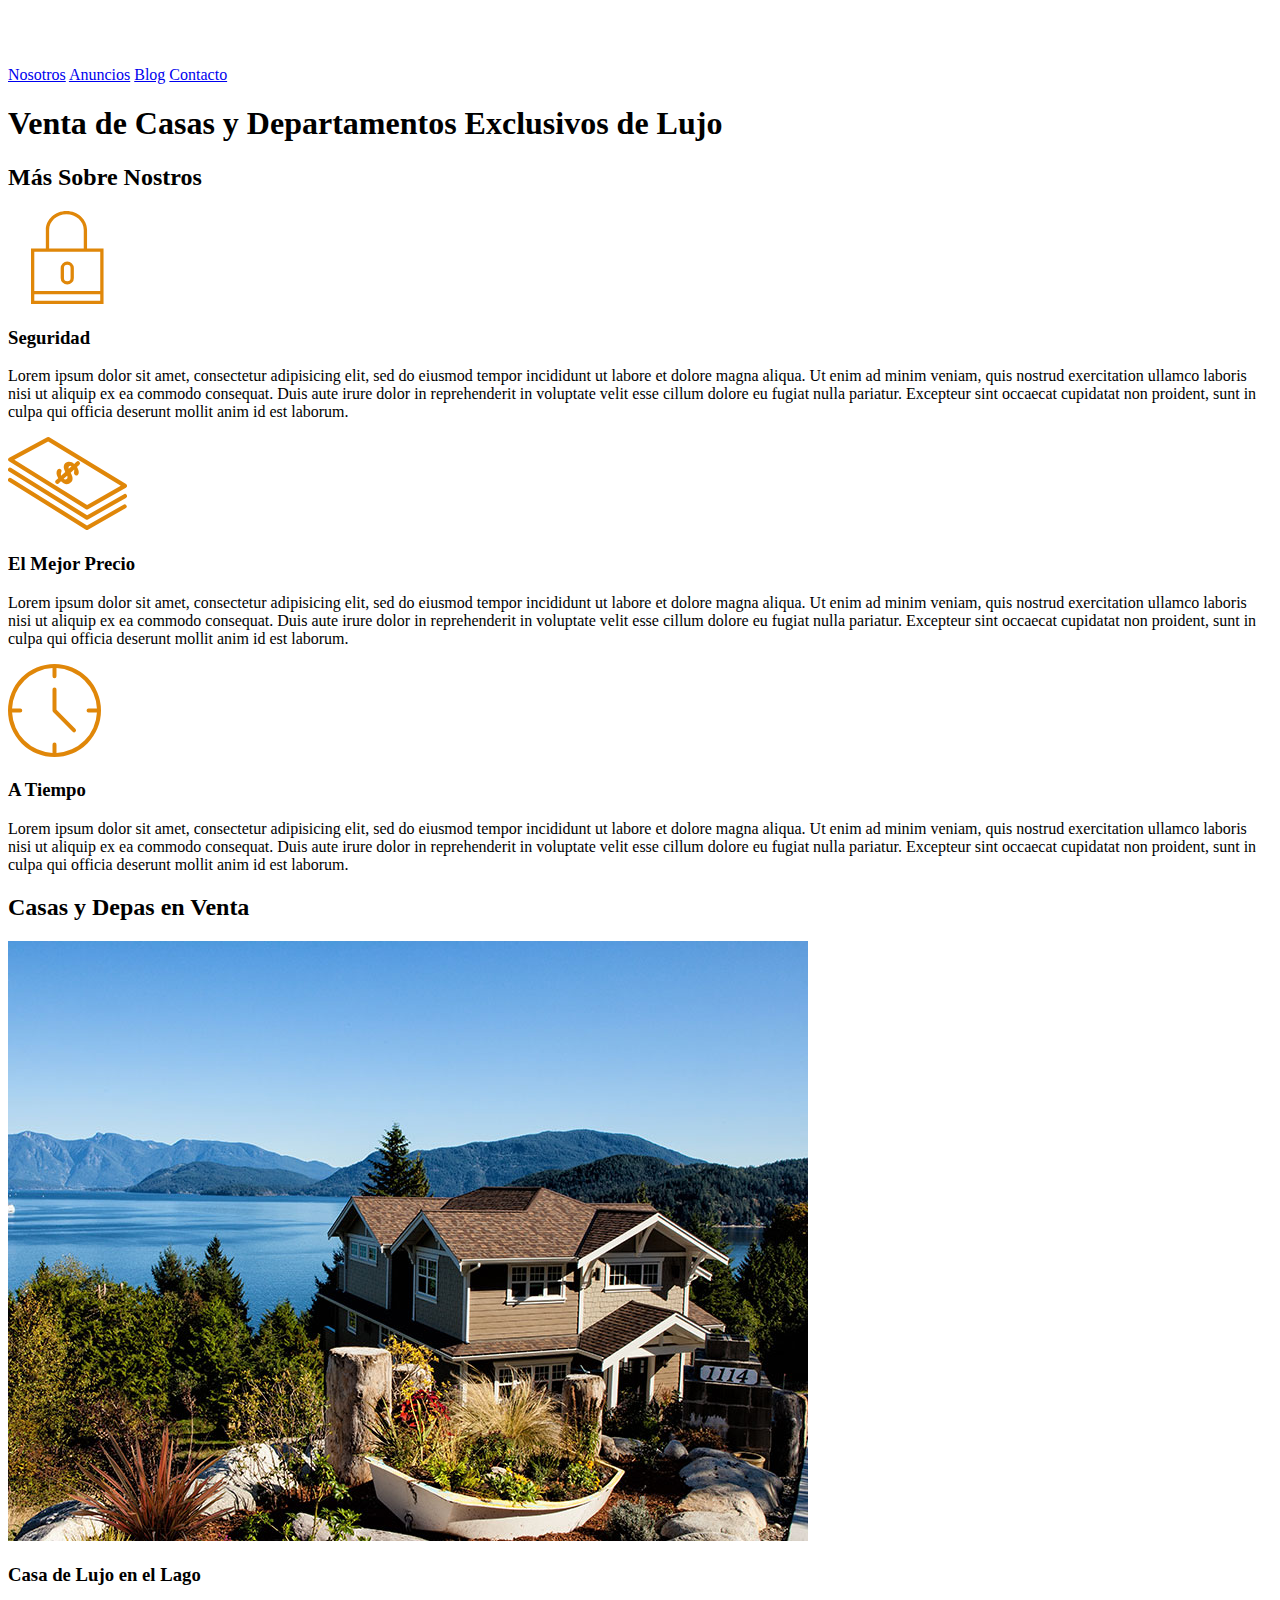
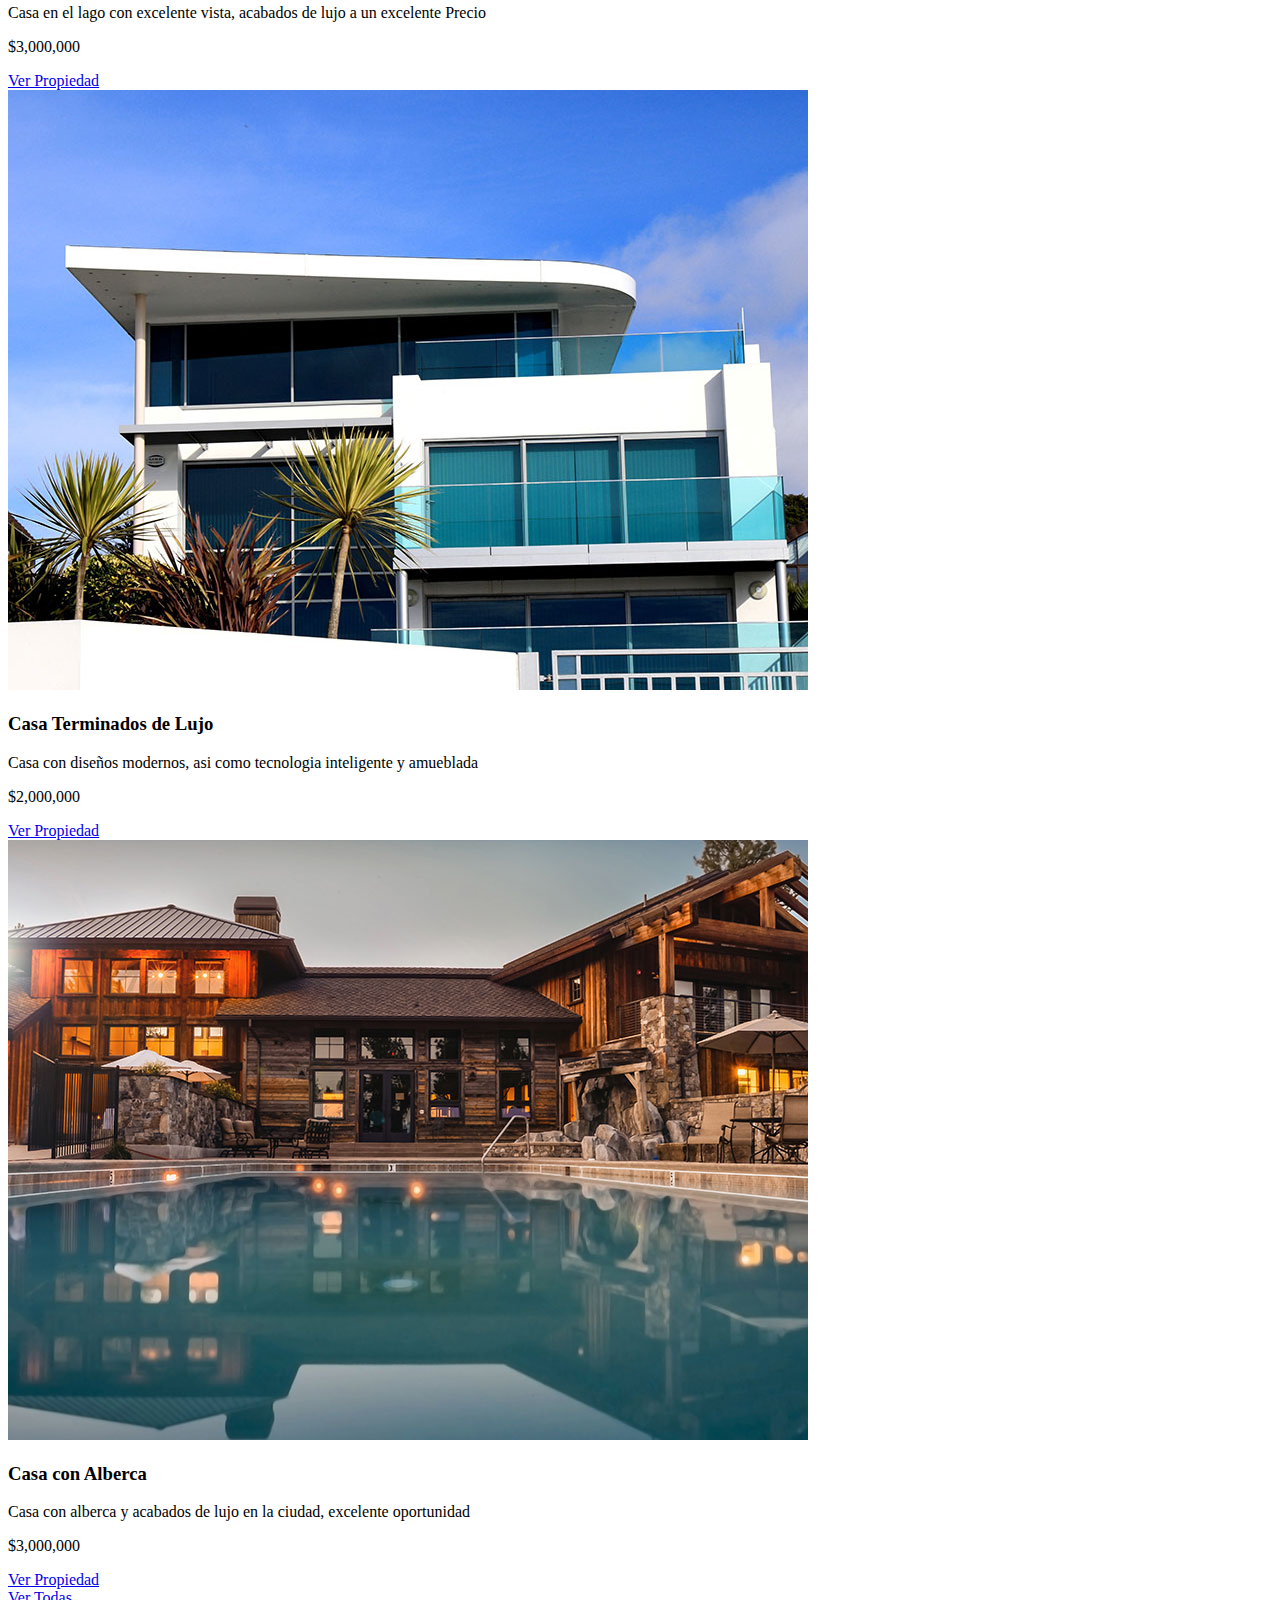
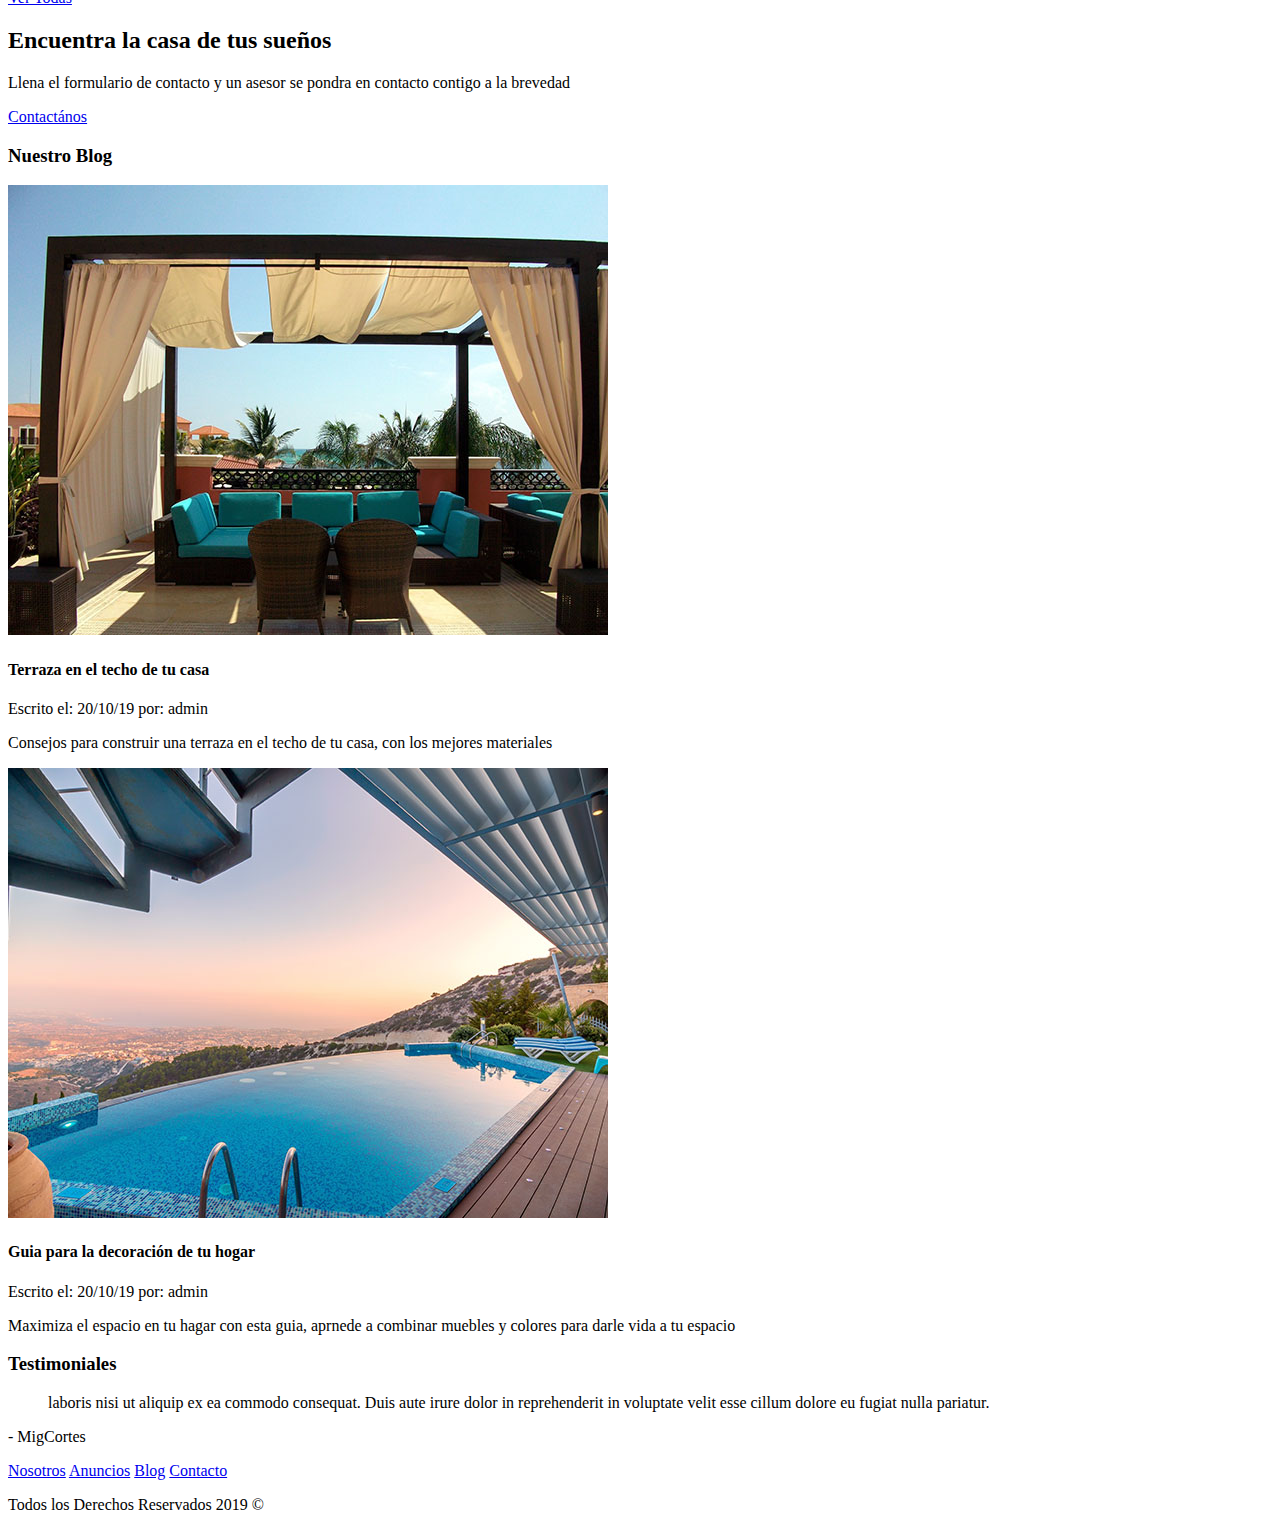
==== index.html @ d71e9f5c "add basic structure of web project" ====
<!DOCTYPE html>
<html lang="en">
<head>
  <meta charset="UTF-8">
  <meta name="viewport" content="width=device-width, initial-scale=1.0">
  <meta http-equiv="X-UA-Compatible" content="ie=edge">
  <title>Bienes Raices</title>
  <link rel="stylesheet" href="css/styles.css">
</head>
<body>

  <header>

    <a href="index.html">
      <img src="img/logo.svg" alt="Logotipo de Bienes Raices">
    </a>
    <nav>
      <a target="_self" href="nosotros.html">Nosotros</a>
      <a href="anuncios.html">Anuncios</a>
      <a href="blog.html">Blog</a>
      <a href="contacto.html">Contacto</a>
    </nav>

    <h1>Venta de Casas y Departamentos Exclusivos de Lujo</h1>
  </header>

  <section>
    <h2>Más Sobre Nostros</h2>

    <div>
      <img src="img/icono1.svg" alt="Icono Seguridad">
      <h3>Seguridad</h3>
      <p>Lorem ipsum dolor sit amet, consectetur adipisicing elit,
        sed do eiusmod tempor incididunt ut labore et dolore magna aliqua.
        Ut enim ad minim veniam, quis nostrud exercitation ullamco laboris nisi ut aliquip ex ea commodo consequat.
        Duis aute irure dolor in reprehenderit in voluptate velit esse cillum dolore eu fugiat nulla pariatur.
        Excepteur sint occaecat cupidatat non proident, sunt in culpa qui officia deserunt mollit anim id est laborum.</p>
    </div>
    <div>
      <img src="img/icono2.svg" alt="Icono Precios">
      <h3>El Mejor Precio</h3>
      <p>Lorem ipsum dolor sit amet, consectetur adipisicing elit,
        sed do eiusmod tempor incididunt ut labore et dolore magna aliqua.
        Ut enim ad minim veniam, quis nostrud exercitation ullamco laboris nisi ut aliquip ex ea commodo consequat.
        Duis aute irure dolor in reprehenderit in voluptate velit esse cillum dolore eu fugiat nulla pariatur.
        Excepteur sint occaecat cupidatat non proident, sunt in culpa qui officia deserunt mollit anim id est laborum.</p>
    </div>
    <div>
      <img src="img/icono3.svg" alt="Icono Tiempo">
      <h3>A Tiempo</h3>
      <p>Lorem ipsum dolor sit amet, consectetur adipisicing elit,
        sed do eiusmod tempor incididunt ut labore et dolore magna aliqua.
        Ut enim ad minim veniam, quis nostrud exercitation ullamco laboris nisi ut aliquip ex ea commodo consequat.
        Duis aute irure dolor in reprehenderit in voluptate velit esse cillum dolore eu fugiat nulla pariatur.
        Excepteur sint occaecat cupidatat non proident, sunt in culpa qui officia deserunt mollit anim id est laborum.</p>
    </div>
  </section>

  <main>
    <h2>Casas y Depas en Venta</h2>

    <div>
      <img src="img/anuncio1.jpg" alt="Anuncio casa en el Lago">
      <h3>Casa de Lujo en el Lago</h3>
      <p>Casa en el lago con excelente vista, acabados de lujo a un excelente Precio</p>
      <p>$3,000,000</p>
      <a href="#">Ver Propiedad</a>
    </div>
      <div>
      <img src="img/anuncio2.jpg" alt="Anuncio casa terminados de lujo">
      <h3>Casa Terminados de Lujo</h3>
      <p>Casa con diseños modernos, asi como tecnologia inteligente y amueblada</p>
      <p>$2,000,000</p>
      <a href="#">Ver Propiedad</a>
    </div>

    <div>
      <img src="img/anuncio3.jpg" alt="Anuncio casa con alberca">
      <h3>Casa con Alberca</h3>
      <p>Casa con alberca y acabados de lujo en la ciudad, excelente oportunidad</p>
      <p>$3,000,000</p>
      <a href="#">Ver Propiedad</a>
    </div>
      <a href="anuncios.html">Ver Todas</a>
  </main>

  <section>
    <h2>Encuentra la casa de tus sueños</h2>
    <p>Llena el formulario de contacto y un asesor se pondra en contacto contigo a la brevedad</p>
    <a href="contacto.html">Contactános</a>
  </section>

  <section>
    <h3>Nuestro Blog</h3>

    <article>
      <img src="img/blog1.jpg" alt="entrada de blog">
      <h4>Terraza en el techo de tu casa</h4>
      <p>Escrito el: 20/10/19 por: admin</p>
      <p>Consejos para construir una terraza en el techo de tu casa, con los mejores materiales</p>
    </article>

    <article>
      <img src="img/blog2.jpg" alt="entrada de blog">
      <h4>Guia para la decoración de tu hogar</h4>
      <p>Escrito el: 20/10/19 por: admin</p>
      <p>Maximiza el espacio en tu hagar con esta guia, aprnede a combinar muebles y colores para darle vida a tu espacio</p>
    </article>
  </section>

  <section>
    <h3>Testimoniales</h3>
    <blockquote>
      laboris nisi ut aliquip ex ea commodo consequat.
      Duis aute irure dolor in reprehenderit in voluptate velit esse cillum dolore eu fugiat nulla pariatur.
    </blockquote>

    <p>- MigCortes</p>
  </section>
  <footer>
    <nav>
      <a target="_self" href="nosotros.html">Nosotros</a>
      <a href="anuncios.html">Anuncios</a>
      <a href="blog.html">Blog</a>
      <a href="contacto.html">Contacto</a>
    </nav>
    <p>Todos los Derechos Reservados 2019 &copy;</p>

  </footer>

</body>
</html>
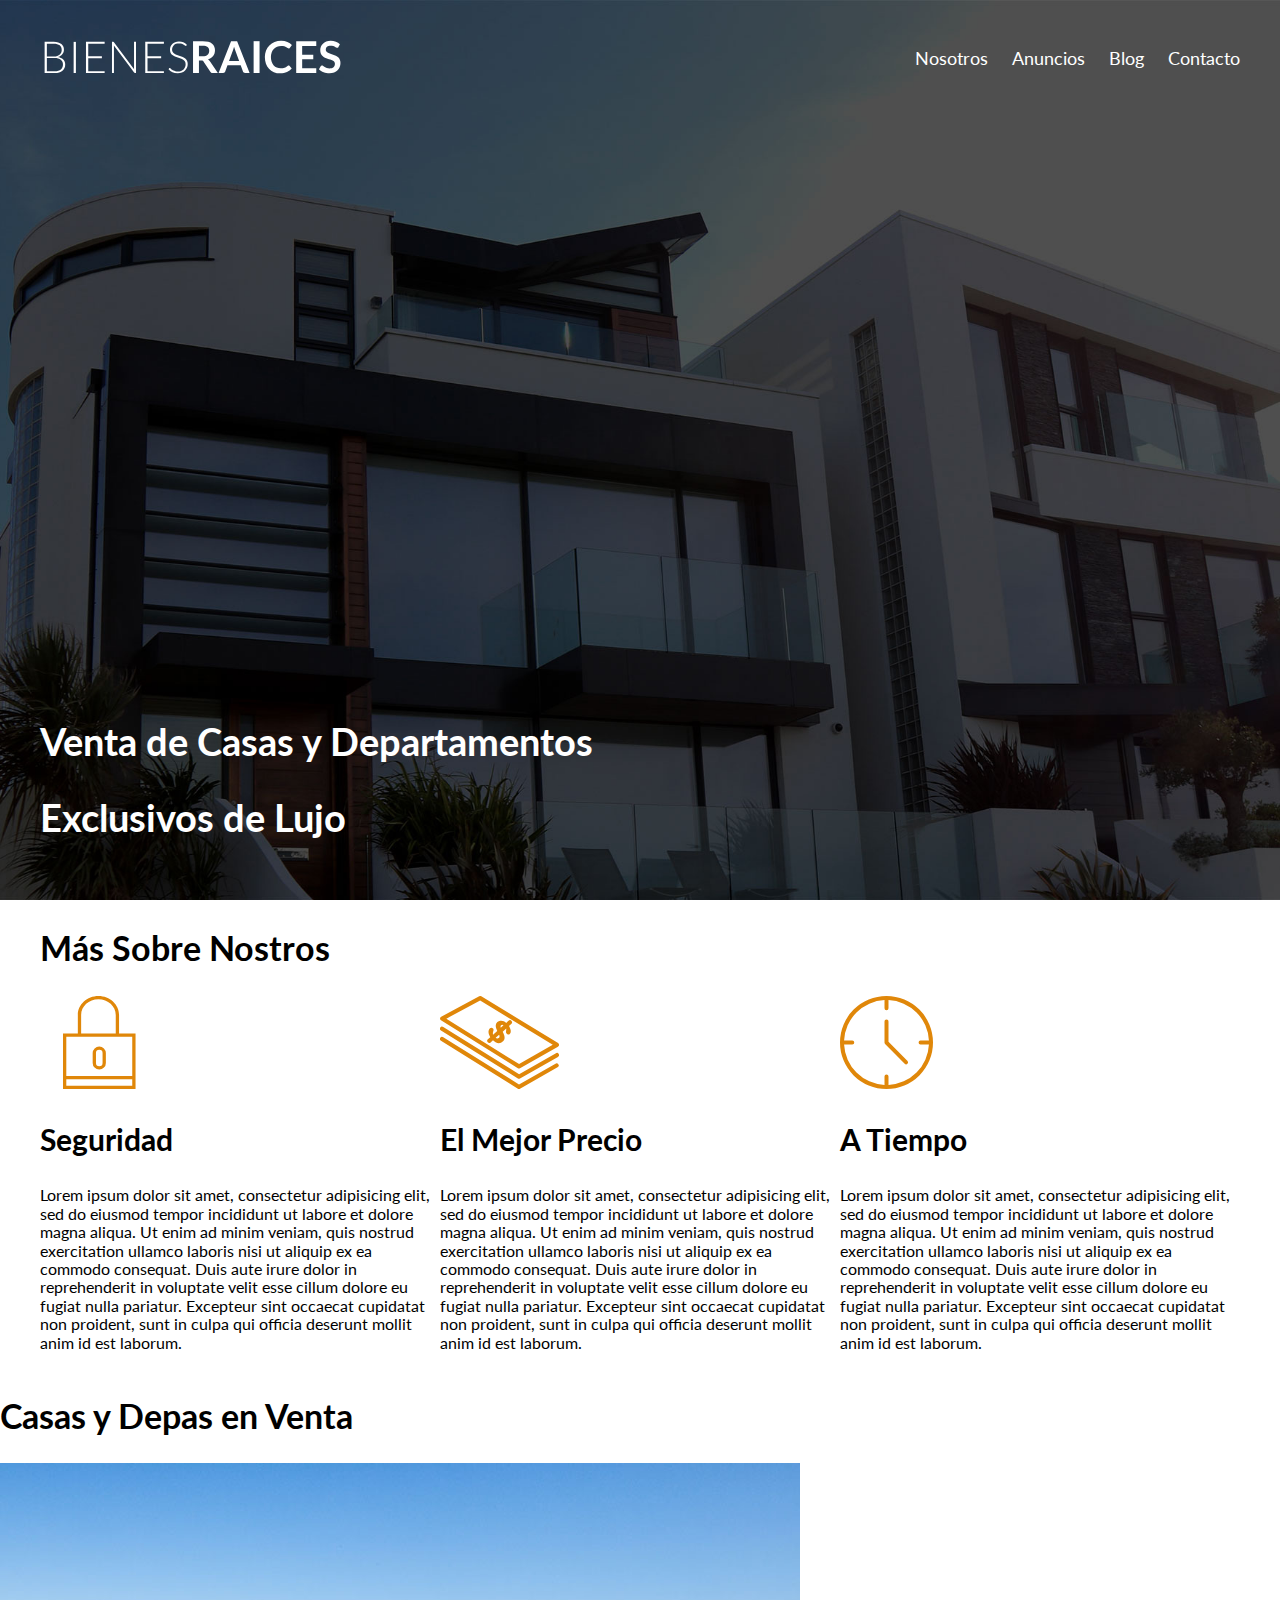
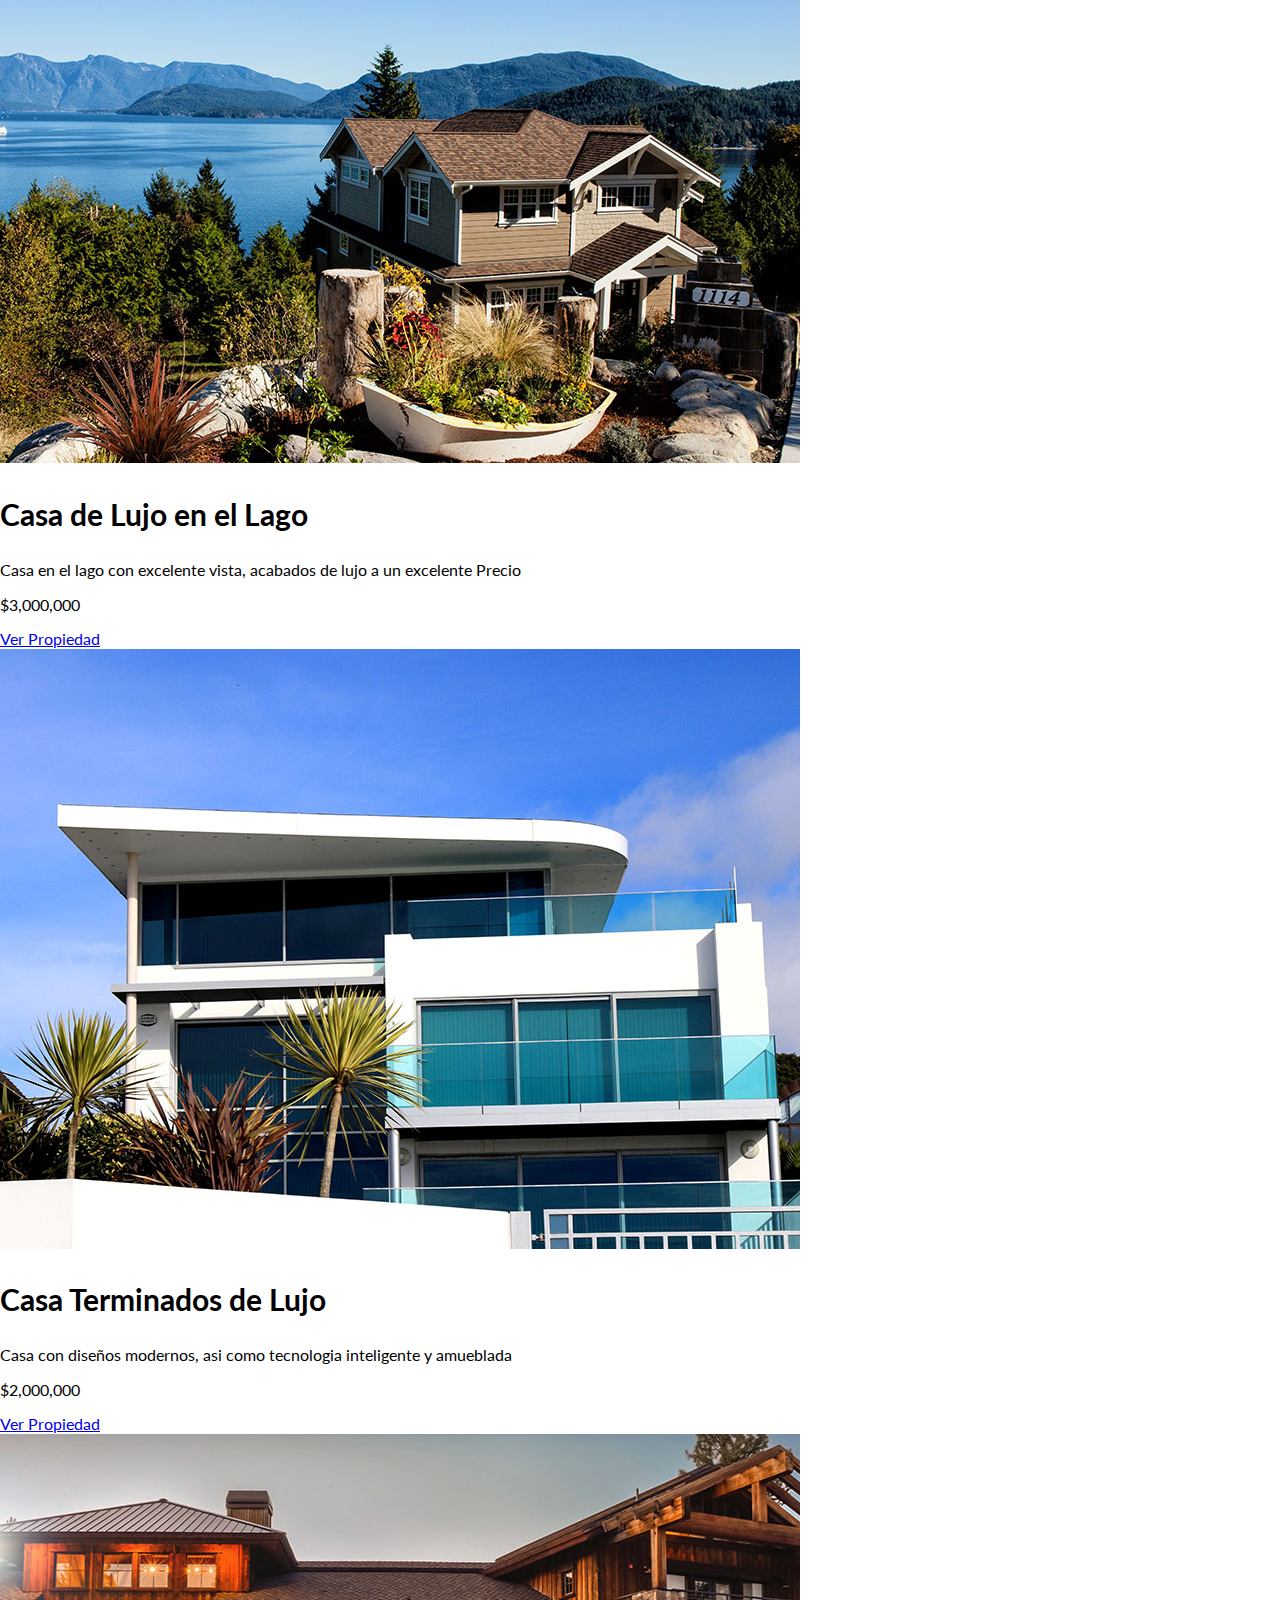
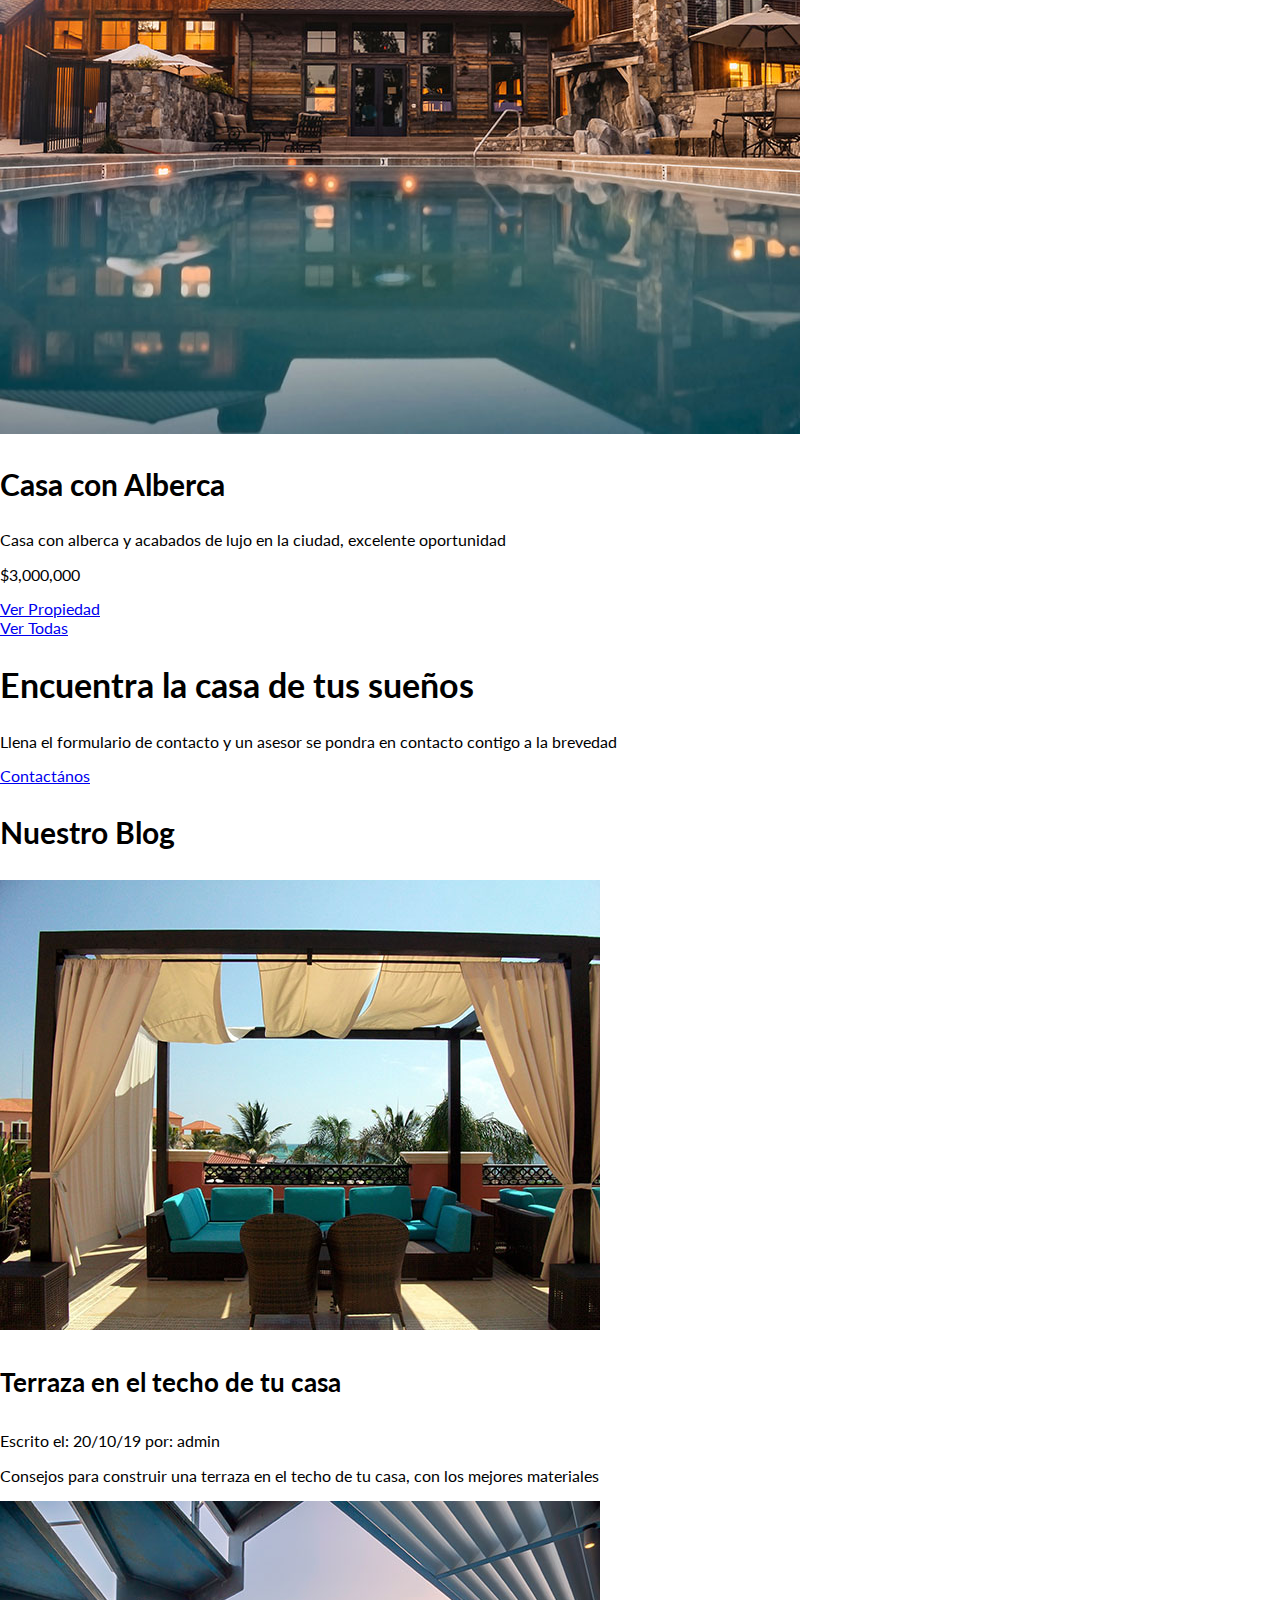
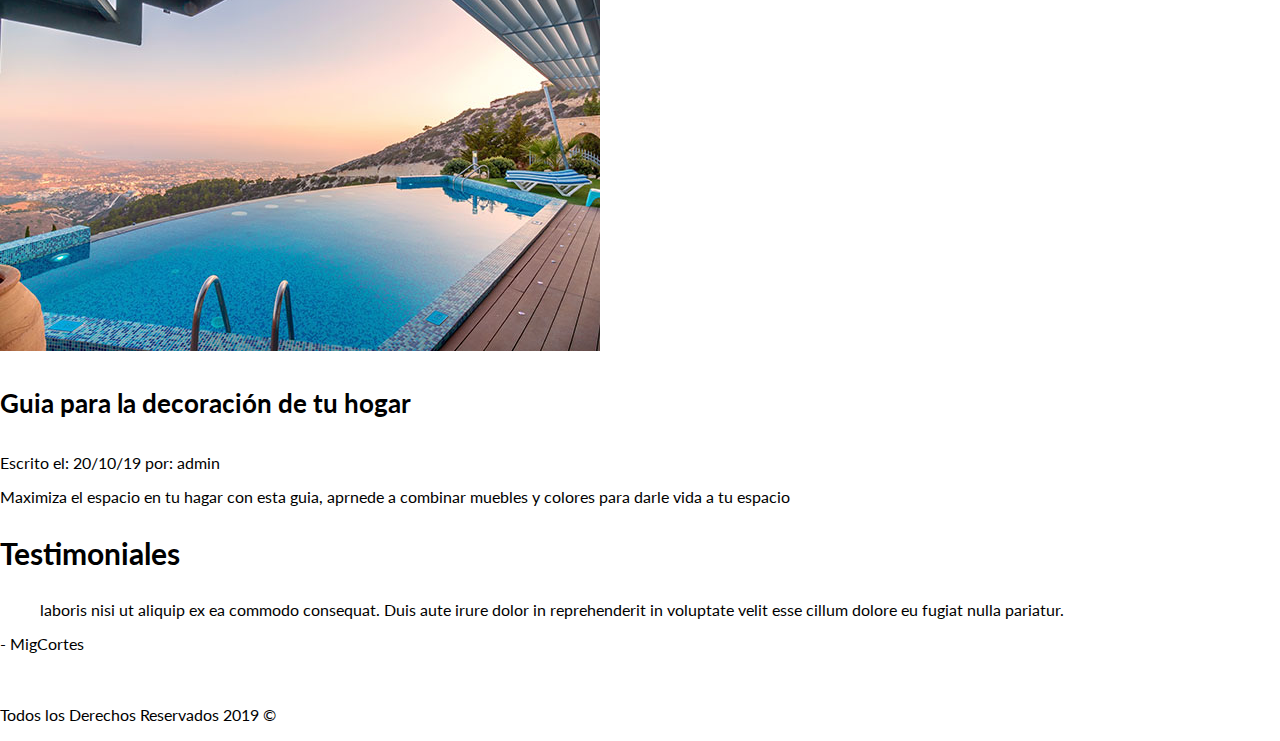
==== commit 70449c50: "add basic css and normalize" ====
--- a/index.html
+++ b/index.html
@@ -5,54 +5,61 @@
   <meta name="viewport" content="width=device-width, initial-scale=1.0">
   <meta http-equiv="X-UA-Compatible" content="ie=edge">
   <title>Bienes Raices</title>
+  <link href="https://fonts.googleapis.com/css2?family=Lato:wght@300;400;700;900&display=swap" rel="stylesheet">
+  <link rel="stylesheet" href="css/normalize.css">
   <link rel="stylesheet" href="css/styles.css">
+
 </head>
 <body>
 
-  <header>
-
-    <a href="index.html">
-      <img src="img/logo.svg" alt="Logotipo de Bienes Raices">
-    </a>
-    <nav>
-      <a target="_self" href="nosotros.html">Nosotros</a>
-      <a href="anuncios.html">Anuncios</a>
-      <a href="blog.html">Blog</a>
-      <a href="contacto.html">Contacto</a>
-    </nav>
-
-    <h1>Venta de Casas y Departamentos Exclusivos de Lujo</h1>
+  <header class="site-header inicio">
+    <div class="contenedor contenido-header">
+      <div class="barra">
+        <a href="index.html">
+          <img src="img/logo.svg" alt="Logotipo de Bienes Raices">
+        </a>
+        <nav class="navegacion">
+          <a target="_self" href="nosotros.html">Nosotros</a>
+          <a href="anuncios.html">Anuncios</a>
+          <a href="blog.html">Blog</a>
+          <a href="contacto.html">Contacto</a>
+        </nav>
+      </div>
+      <h1>Venta de Casas y Departamentos Exclusivos de Lujo</h1>
+    </div>
   </header>
 
-  <section>
+  <section class="contenedor seccion">
     <h2>Más Sobre Nostros</h2>
 
-    <div>
-      <img src="img/icono1.svg" alt="Icono Seguridad">
-      <h3>Seguridad</h3>
-      <p>Lorem ipsum dolor sit amet, consectetur adipisicing elit,
-        sed do eiusmod tempor incididunt ut labore et dolore magna aliqua.
-        Ut enim ad minim veniam, quis nostrud exercitation ullamco laboris nisi ut aliquip ex ea commodo consequat.
-        Duis aute irure dolor in reprehenderit in voluptate velit esse cillum dolore eu fugiat nulla pariatur.
-        Excepteur sint occaecat cupidatat non proident, sunt in culpa qui officia deserunt mollit anim id est laborum.</p>
-    </div>
-    <div>
-      <img src="img/icono2.svg" alt="Icono Precios">
-      <h3>El Mejor Precio</h3>
-      <p>Lorem ipsum dolor sit amet, consectetur adipisicing elit,
-        sed do eiusmod tempor incididunt ut labore et dolore magna aliqua.
-        Ut enim ad minim veniam, quis nostrud exercitation ullamco laboris nisi ut aliquip ex ea commodo consequat.
-        Duis aute irure dolor in reprehenderit in voluptate velit esse cillum dolore eu fugiat nulla pariatur.
-        Excepteur sint occaecat cupidatat non proident, sunt in culpa qui officia deserunt mollit anim id est laborum.</p>
-    </div>
-    <div>
-      <img src="img/icono3.svg" alt="Icono Tiempo">
-      <h3>A Tiempo</h3>
-      <p>Lorem ipsum dolor sit amet, consectetur adipisicing elit,
-        sed do eiusmod tempor incididunt ut labore et dolore magna aliqua.
-        Ut enim ad minim veniam, quis nostrud exercitation ullamco laboris nisi ut aliquip ex ea commodo consequat.
-        Duis aute irure dolor in reprehenderit in voluptate velit esse cillum dolore eu fugiat nulla pariatur.
-        Excepteur sint occaecat cupidatat non proident, sunt in culpa qui officia deserunt mollit anim id est laborum.</p>
+    <div class="iconos-nosotros">
+      <div class="iconos">
+        <img src="img/icono1.svg" alt="Icono Seguridad">
+        <h3>Seguridad</h3>
+        <p>Lorem ipsum dolor sit amet, consectetur adipisicing elit,
+          sed do eiusmod tempor incididunt ut labore et dolore magna aliqua.
+          Ut enim ad minim veniam, quis nostrud exercitation ullamco laboris nisi ut aliquip ex ea commodo consequat.
+          Duis aute irure dolor in reprehenderit in voluptate velit esse cillum dolore eu fugiat nulla pariatur.
+          Excepteur sint occaecat cupidatat non proident, sunt in culpa qui officia deserunt mollit anim id est laborum.</p>
+      </div>
+      <div class="iconos">
+        <img src="img/icono2.svg" alt="Icono Precios">
+        <h3>El Mejor Precio</h3>
+        <p>Lorem ipsum dolor sit amet, consectetur adipisicing elit,
+          sed do eiusmod tempor incididunt ut labore et dolore magna aliqua.
+          Ut enim ad minim veniam, quis nostrud exercitation ullamco laboris nisi ut aliquip ex ea commodo consequat.
+          Duis aute irure dolor in reprehenderit in voluptate velit esse cillum dolore eu fugiat nulla pariatur.
+          Excepteur sint occaecat cupidatat non proident, sunt in culpa qui officia deserunt mollit anim id est laborum.</p>
+      </div>
+      <div class="iconos">
+        <img src="img/icono3.svg" alt="Icono Tiempo">
+        <h3>A Tiempo</h3>
+        <p>Lorem ipsum dolor sit amet, consectetur adipisicing elit,
+          sed do eiusmod tempor incididunt ut labore et dolore magna aliqua.
+          Ut enim ad minim veniam, quis nostrud exercitation ullamco laboris nisi ut aliquip ex ea commodo consequat.
+          Duis aute irure dolor in reprehenderit in voluptate velit esse cillum dolore eu fugiat nulla pariatur.
+          Excepteur sint occaecat cupidatat non proident, sunt in culpa qui officia deserunt mollit anim id est laborum.</p>
+      </div>
     </div>
   </section>
 
@@ -118,7 +125,7 @@
     <p>- MigCortes</p>
   </section>
   <footer>
-    <nav>
+    <nav class="navegacion">
       <a target="_self" href="nosotros.html">Nosotros</a>
       <a href="anuncios.html">Anuncios</a>
       <a href="blog.html">Blog</a>
--- a/css/styles.css
+++ b/css/styles.css
@@ -0,0 +1,91 @@
+
+html {
+  font-size: 62.5% /*reset para REMS - 62.5% = 10px de 16px*/
+}
+body {
+  font-family: 'Lato', sans-serif;
+  font-size: 1.6rem;
+}
+/* Globales */
+.contenedor {
+  max-width: 120rem;
+  margin: 0 auto;
+}
+
+h1 {
+  font-size: 3.8rem;
+}
+
+h2 {
+  font-size: 3.4rem;
+}
+
+h3 {
+  font-size: 3rem;
+}
+
+h4 {
+  font-size: 2.6rem;
+}
+
+/* Utilidades */
+.seccion {
+  margin-top: 2rem;
+  margin-bottom: 2rem;
+}
+
+/*Header */
+.site-header.inicio {
+  background-image: url(../img/header.jpg);
+  background-position: center center;
+  background-size: cover;
+  height: 100vh;
+  min-height: 60rem;
+
+}
+
+.contenido-header {
+  height: 100%;
+  display: flex;
+  flex-direction: column;
+  justify-content: space-between;
+
+}
+
+.contenido-header h1 {
+  color: white;
+  padding-bottom: 2rem;
+  max-width: 60rem;
+  line-height: 2;
+}
+
+.barra {
+  display: flex;
+  justify-content: space-between;
+  align-items: center;
+  padding-top: 3rem;
+}
+
+/* Navegacion **/
+
+.navegacion a {
+  color: white;
+  text-decoration: none;
+  font-size: 1.8rem; /* 1.8 rem = 18px*/
+  margin-right: 2rem;
+
+}
+
+.navegacion a:hover {
+  color: #718100;
+}
+
+.navegacion a:last-of-type {
+  margin-right: 0;
+}
+
+/* Iconos Nosotros */
+
+.iconos-nosotros {
+  display: flex;
+}
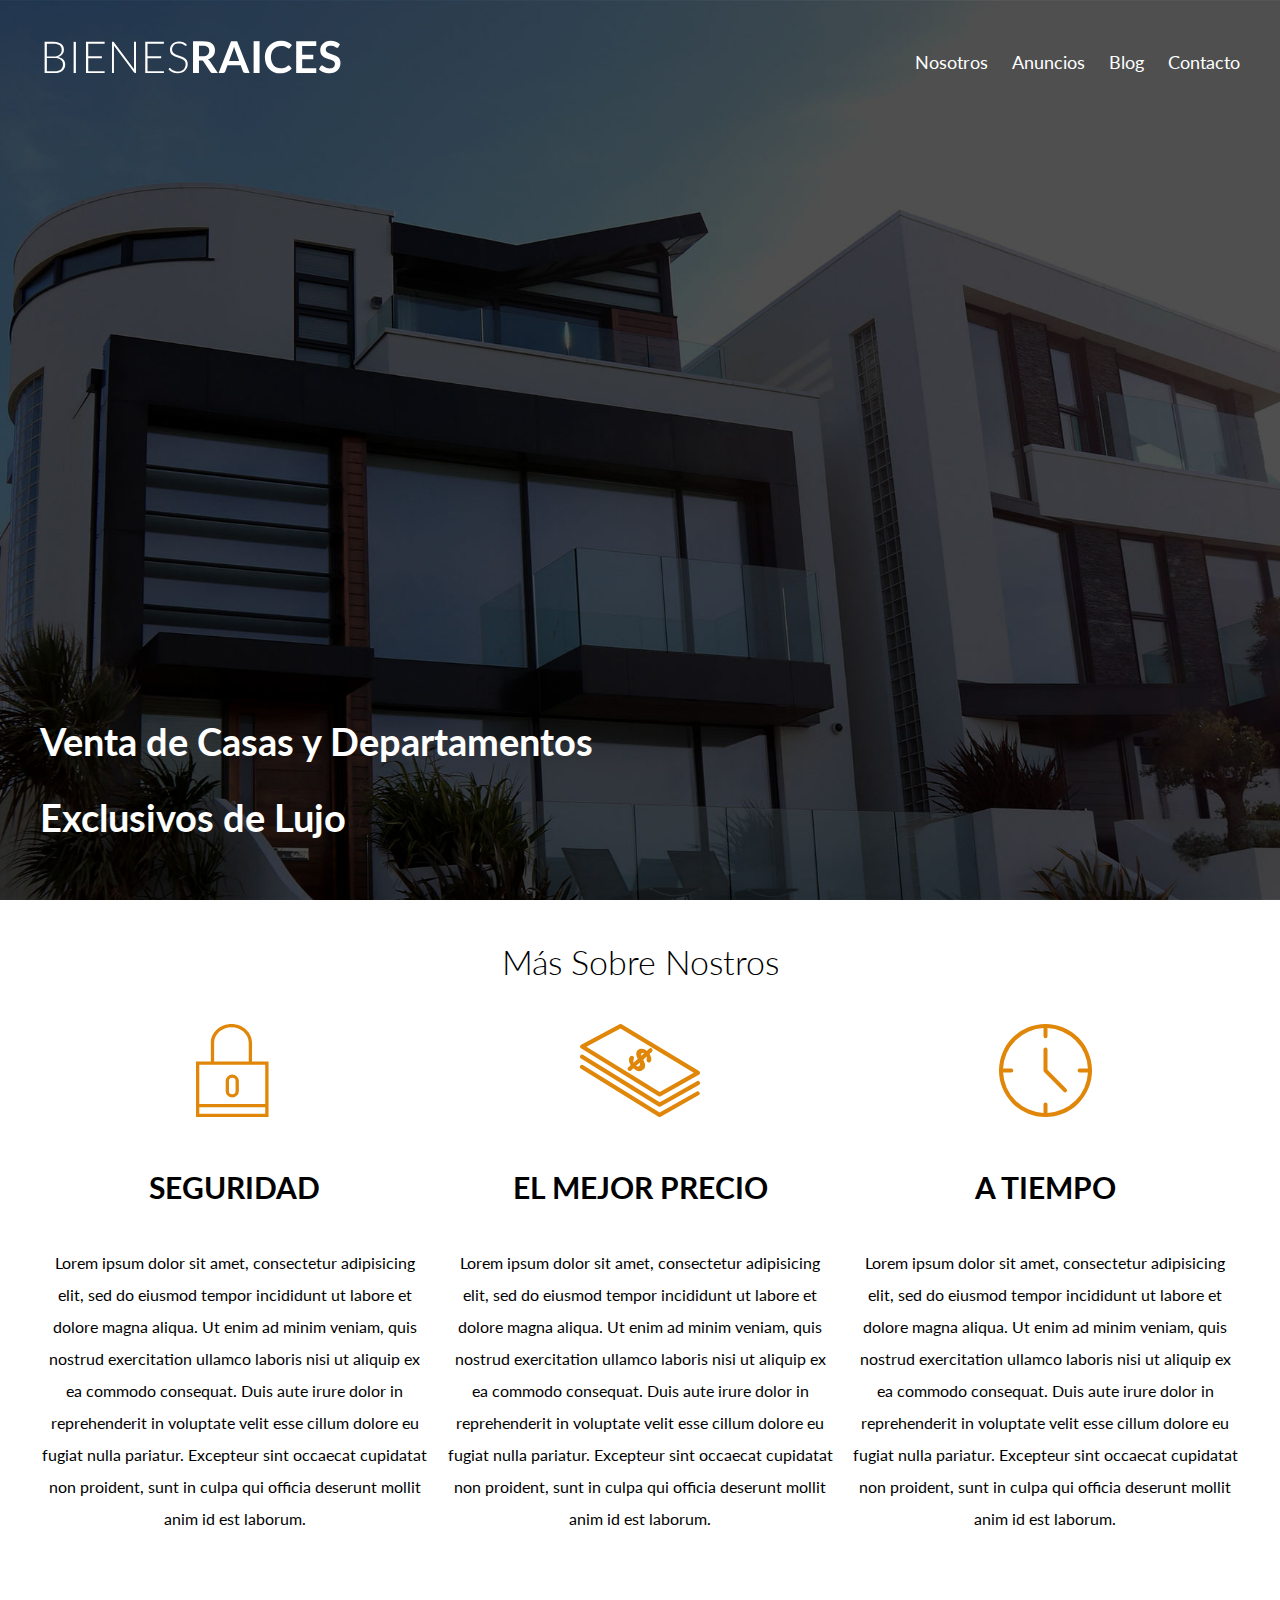
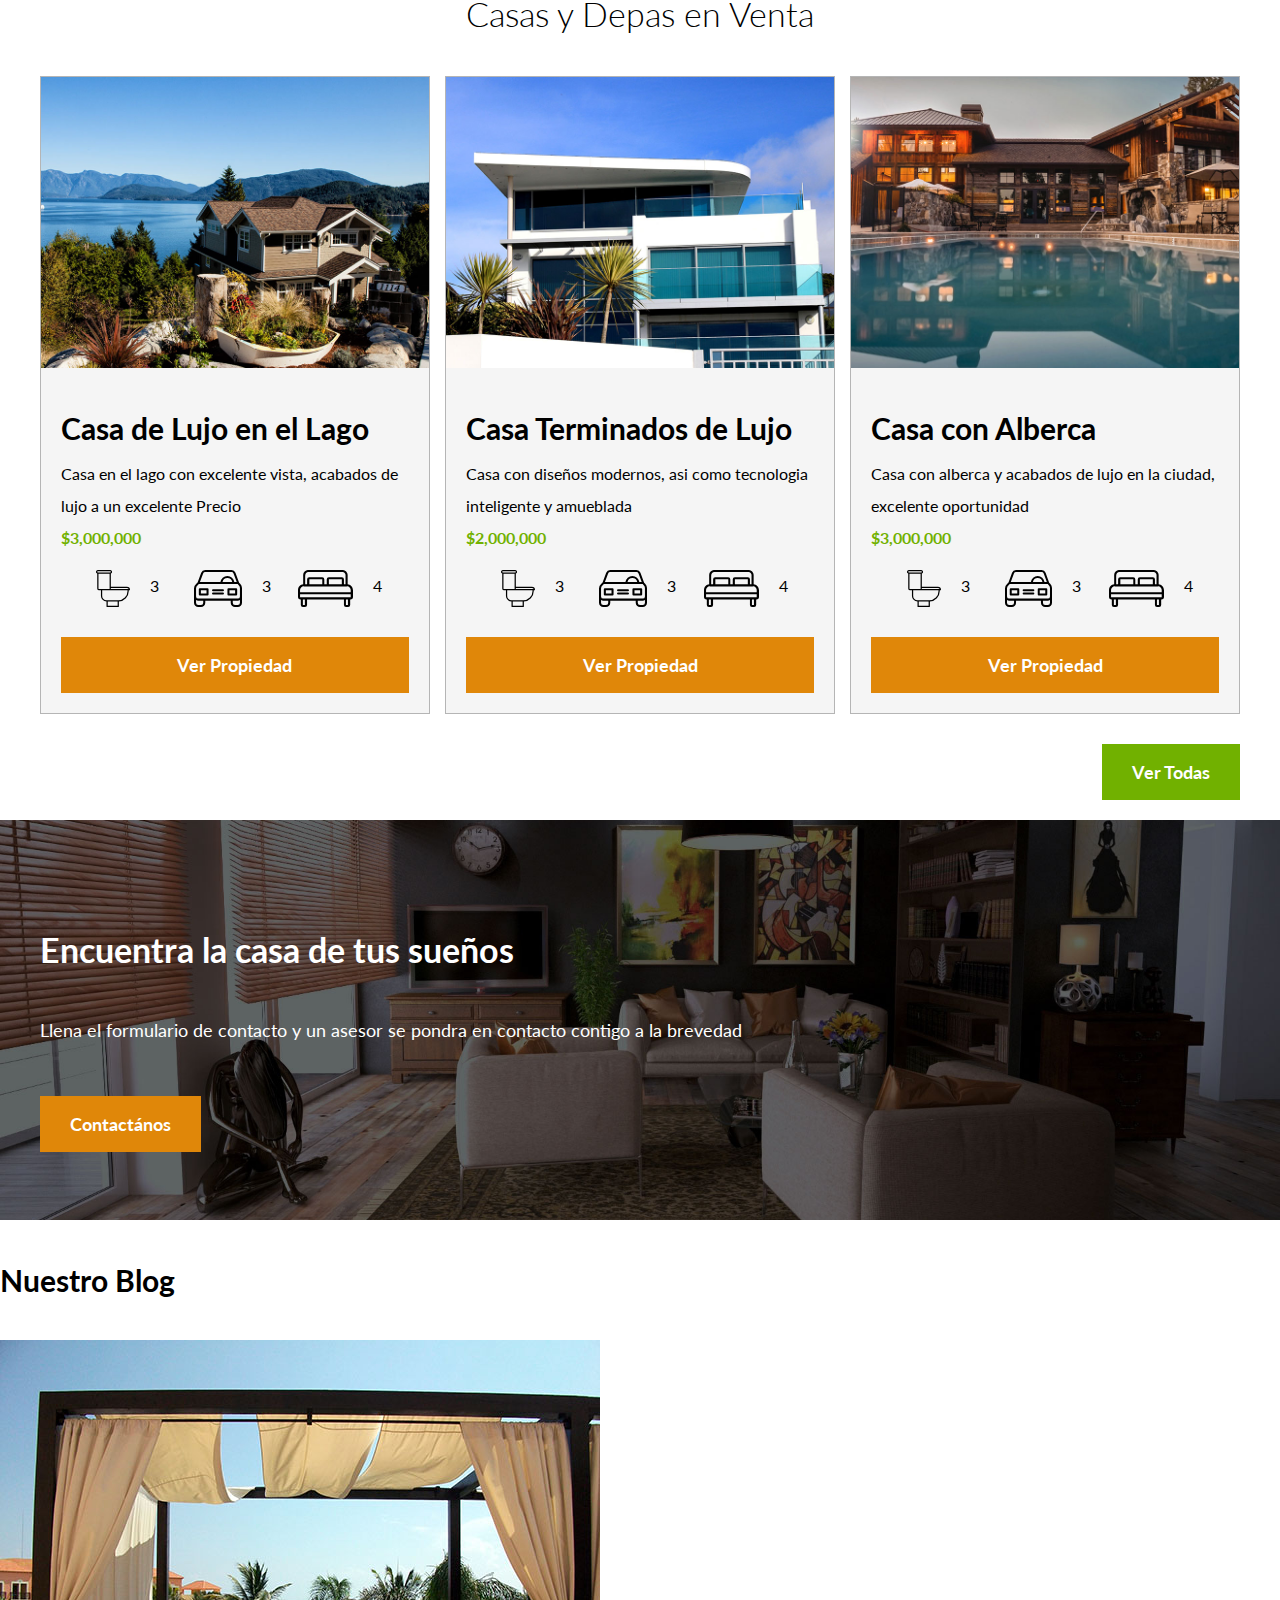
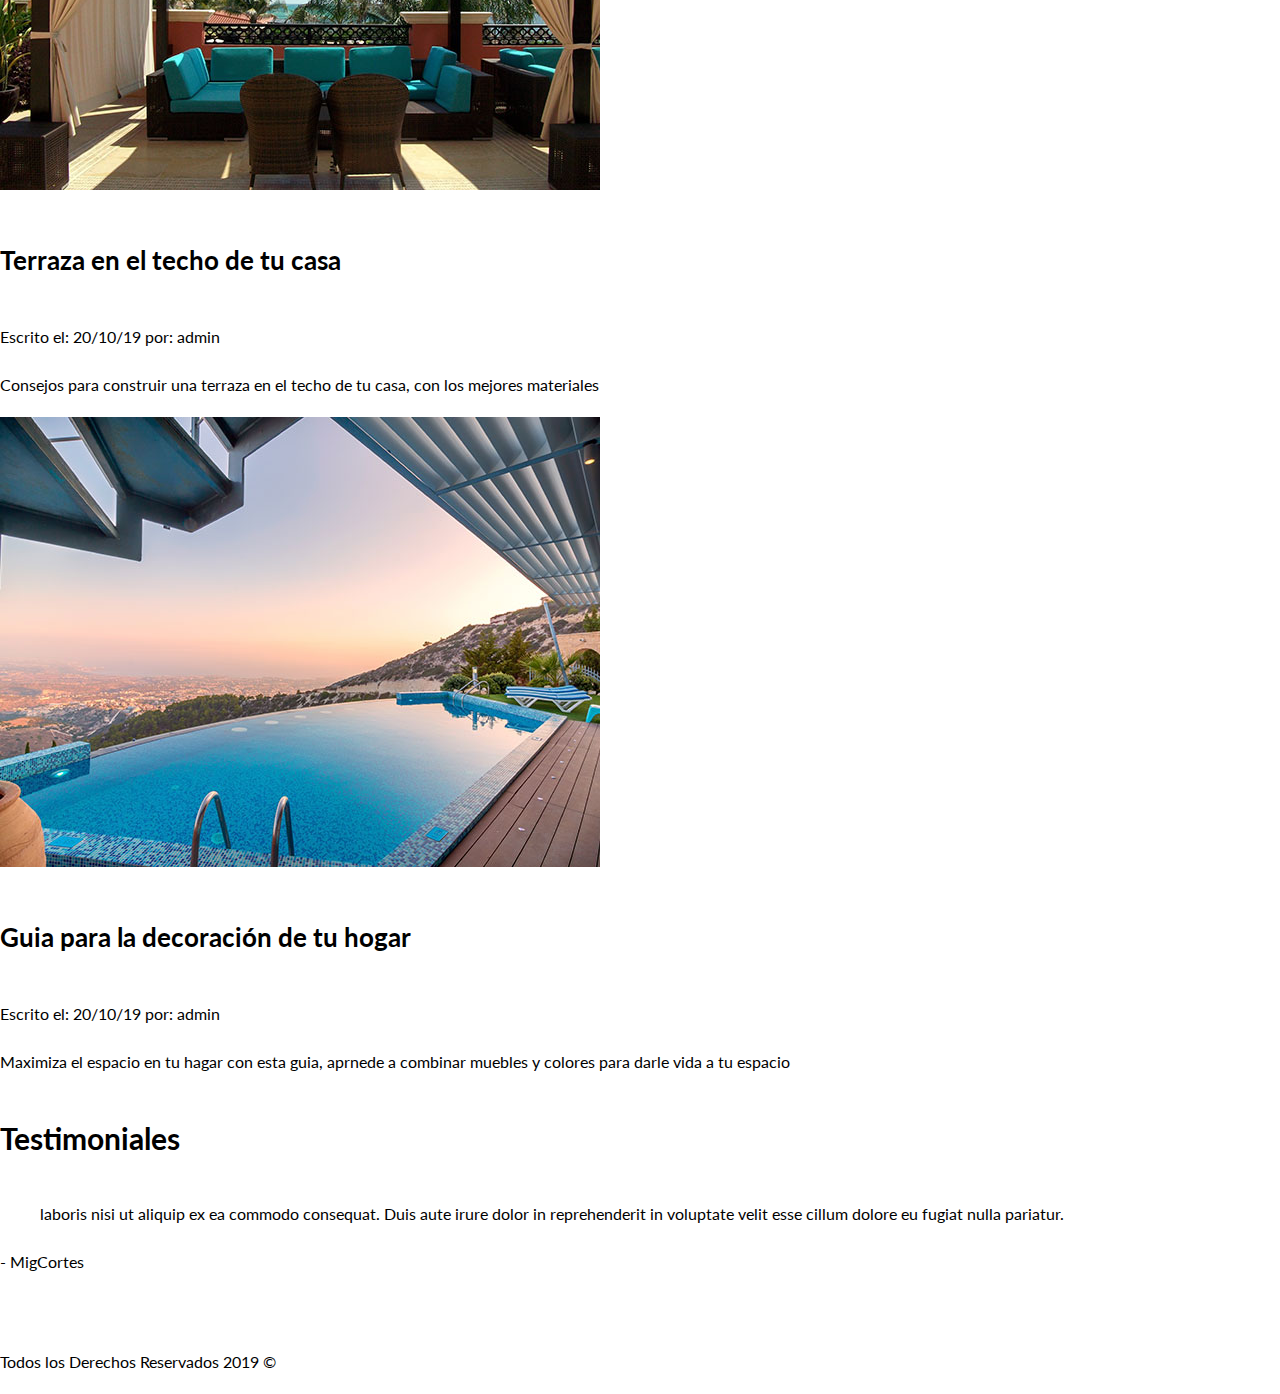
==== commit c16c0d0f: "add styles of index page less footer" ====
--- a/index.html
+++ b/index.html
@@ -30,10 +30,10 @@
   </header>
 
   <section class="contenedor seccion">
-    <h2>Más Sobre Nostros</h2>
+    <h2 class="fw-300 centrar-texto">Más Sobre Nostros</h2>
 
     <div class="iconos-nosotros">
-      <div class="iconos">
+      <div class="icono">
         <img src="img/icono1.svg" alt="Icono Seguridad">
         <h3>Seguridad</h3>
         <p>Lorem ipsum dolor sit amet, consectetur adipisicing elit,
@@ -42,7 +42,7 @@
           Duis aute irure dolor in reprehenderit in voluptate velit esse cillum dolore eu fugiat nulla pariatur.
           Excepteur sint occaecat cupidatat non proident, sunt in culpa qui officia deserunt mollit anim id est laborum.</p>
       </div>
-      <div class="iconos">
+      <div class="icono">
         <img src="img/icono2.svg" alt="Icono Precios">
         <h3>El Mejor Precio</h3>
         <p>Lorem ipsum dolor sit amet, consectetur adipisicing elit,
@@ -51,7 +51,7 @@
           Duis aute irure dolor in reprehenderit in voluptate velit esse cillum dolore eu fugiat nulla pariatur.
           Excepteur sint occaecat cupidatat non proident, sunt in culpa qui officia deserunt mollit anim id est laborum.</p>
       </div>
-      <div class="iconos">
+      <div class="icono">
         <img src="img/icono3.svg" alt="Icono Tiempo">
         <h3>A Tiempo</h3>
         <p>Lorem ipsum dolor sit amet, consectetur adipisicing elit,
@@ -63,38 +63,91 @@
     </div>
   </section>
 
-  <main>
-    <h2>Casas y Depas en Venta</h2>
+  <main class="seccion contenedor">
+    <h2 class="fw-300 centrar-texto">Casas y Depas en Venta</h2>
+    <div class="contenedor-anuncios">
+      <div class="anuncio">
+        <img src="img/anuncio1.jpg" alt="Anuncio casa en el Lago">
+        <div class="contenido-anuncio">
+          <h3>Casa de Lujo en el Lago</h3>
+          <p>Casa en el lago con excelente vista, acabados de lujo a un excelente Precio</p>
+          <p class="precio">$3,000,000</p>
+          <ul class="iconos-caracteristicas">
+            <li>
+              <img src="img/icono_wc.svg" alt="icono wc">
+              <p>3</p>
+            </li>
+            <li>
+              <img src="img/icono_estacionamiento.svg" alt="icono autos">
+              <p>3</p>
+            </li>
+            <li>
+              <img src="img/icono_dormitorio.svg" alt="icono habitaciones">
+              <p>4</p>
+            </li>
+          </ul>
+          <a href="#" class="boton boton-amarillo d-block">Ver Propiedad</a>
+        </div>
+      </div>
+      <div class="anuncio">
+        <img src="img/anuncio2.jpg" alt="Anuncio casa terminados de lujo">
+        <div class="contenido-anuncio">
+          <h3>Casa Terminados de Lujo</h3>
+          <p>Casa con diseños modernos, asi como tecnologia inteligente y amueblada</p>
+          <p class="precio">$2,000,000</p>
+          <ul class="iconos-caracteristicas">
+            <li>
+              <img src="img/icono_wc.svg" alt="icono wc">
+              <p>3</p>
+            </li>
+            <li>
+              <img src="img/icono_estacionamiento.svg" alt="icono autos">
+              <p>3</p>
+            </li>
+            <li>
+              <img src="img/icono_dormitorio.svg" alt="icono habitaciones">
+              <p>4</p>
+            </li>
+          </ul>
+          <a href="#" class="boton boton-amarillo d-block">Ver Propiedad</a>
+        </div>
+      </div>
 
-    <div>
-      <img src="img/anuncio1.jpg" alt="Anuncio casa en el Lago">
-      <h3>Casa de Lujo en el Lago</h3>
-      <p>Casa en el lago con excelente vista, acabados de lujo a un excelente Precio</p>
-      <p>$3,000,000</p>
-      <a href="#">Ver Propiedad</a>
+      <div class="anuncio">
+        <img src="img/anuncio3.jpg" alt="Anuncio casa con alberca">
+        <div class="contenido-anuncio">
+          <h3>Casa con Alberca</h3>
+          <p>Casa con alberca y acabados de lujo en la ciudad, excelente oportunidad</p>
+          <p class="precio">$3,000,000</p>
+          <ul class="iconos-caracteristicas">
+            <li>
+              <img src="img/icono_wc.svg" alt="icono wc">
+              <p>3</p>
+            </li>
+            <li>
+              <img src="img/icono_estacionamiento.svg" alt="icono autos">
+              <p>3</p>
+            </li>
+            <li>
+              <img src="img/icono_dormitorio.svg" alt="icono habitaciones">
+              <p>4</p>
+            </li>
+          </ul>
+          <a href="#" class="boton boton-amarillo d-block">Ver Propiedad</a>
+        </div>
+      </div>
     </div>
-      <div>
-      <img src="img/anuncio2.jpg" alt="Anuncio casa terminados de lujo">
-      <h3>Casa Terminados de Lujo</h3>
-      <p>Casa con diseños modernos, asi como tecnologia inteligente y amueblada</p>
-      <p>$2,000,000</p>
-      <a href="#">Ver Propiedad</a>
-    </div>
-
-    <div>
-      <img src="img/anuncio3.jpg" alt="Anuncio casa con alberca">
-      <h3>Casa con Alberca</h3>
-      <p>Casa con alberca y acabados de lujo en la ciudad, excelente oportunidad</p>
-      <p>$3,000,000</p>
-      <a href="#">Ver Propiedad</a>
-    </div>
-      <a href="anuncios.html">Ver Todas</a>
+      <div class="ver-todas">
+        <a href="anuncios.html" class="boton boton-verde">Ver Todas</a>
+      </div>
   </main>
 
-  <section>
-    <h2>Encuentra la casa de tus sueños</h2>
-    <p>Llena el formulario de contacto y un asesor se pondra en contacto contigo a la brevedad</p>
-    <a href="contacto.html">Contactános</a>
+  <section class="imagen-contacto">
+    <div class="contenedor contenido-contacto">
+      <h2>Encuentra la casa de tus sueños</h2>
+      <p>Llena el formulario de contacto y un asesor se pondra en contacto contigo a la brevedad</p>
+      <a href="contacto.html" class="boton boton-amarillo">Contactános</a>
+    </div>
   </section>
 
   <section>
--- a/css/styles.css
+++ b/css/styles.css
@@ -1,12 +1,24 @@
 
 html {
+  box-sizing: border-box;
   font-size: 62.5% /*reset para REMS - 62.5% = 10px de 16px*/
 }
+
+*, *::before, *::after {
+  box-sizing: inherit;
+}
+
 body {
   font-family: 'Lato', sans-serif;
   font-size: 1.6rem;
+  line-height: 2;
 }
 /* Globales */
+
+img {
+  max-width: 100%;
+}
+
 .contenedor {
   max-width: 120rem;
   margin: 0 auto;
@@ -32,6 +44,38 @@
 .seccion {
   margin-top: 2rem;
   margin-bottom: 2rem;
+}
+
+.fw-300 {
+  font-weight: 300;
+}
+
+.centrar-texto {
+  text-align: center;
+}
+
+.d-block {
+  display: block!important;
+}
+
+/* Botones */
+.boton {
+  color: #FFFFFF;
+  font-weight: 700;
+  text-decoration: none;
+  font-size: 1.8rem;
+  padding: 1rem 3rem;
+  margin-top: 3rem;
+  display: inline-block;
+  text-align: center;
+}
+
+.boton-amarillo {
+  background-color: #E08709;
+}
+
+.boton-verde {
+  background-color: #71B100;
 }
 
 /*Header */
@@ -56,7 +100,6 @@
   color: white;
   padding-bottom: 2rem;
   max-width: 60rem;
-  line-height: 2;
 }
 
 .barra {
@@ -88,4 +131,85 @@
 
 .iconos-nosotros {
   display: flex;
-}
+  justify-content: space-between;
+}
+
+.icono {
+  flex-basis: calc(33.3% - 1rem);
+  text-align: center;
+}
+
+.icono h3 {
+  text-transform: uppercase;
+}
+
+/* Anuncios */
+
+.contenedor-anuncios {
+  display: flex;
+  justify-content: space-between;
+}
+
+.anuncio {
+  flex-basis: calc(33.3% - 1rem);
+  border: 1px solid #B5B5B5;
+  background: #F5F5F5;
+}
+
+.contenido-anuncio {
+  padding: 2rem;
+}
+
+.contenido-anuncio h3,
+.contenido-anuncio p {
+  margin: 0;
+}
+
+.precio {
+  color: #71B100;
+  font-weight: 700;
+}
+
+.iconos-caracteristicas {
+  list-style: none;
+  padding: 0;
+  display: flex;
+  justify-content: space-evenly;
+
+}
+
+.iconos-caracteristicas li {
+  display: flex;
+
+}
+
+.iconos-caracteristicas li img {
+  margin-right: 2rem;
+}
+
+.ver-todas {
+  display: flex;
+  justify-content: flex-end;
+}
+
+/* Contacto Home*/
+
+.imagen-contacto {
+  background-image: url(../img/encuentra.jpg);
+  background-position: center center;
+  background-size: cover;
+  height: 40rem;
+  display: flex;
+  align-items: center;
+
+}
+
+.contenido-contacto {
+  flex: 1;
+  color: #FFFFFF;
+
+}
+
+.contenido-contacto p {
+  font-size: 1.8rem;
+}
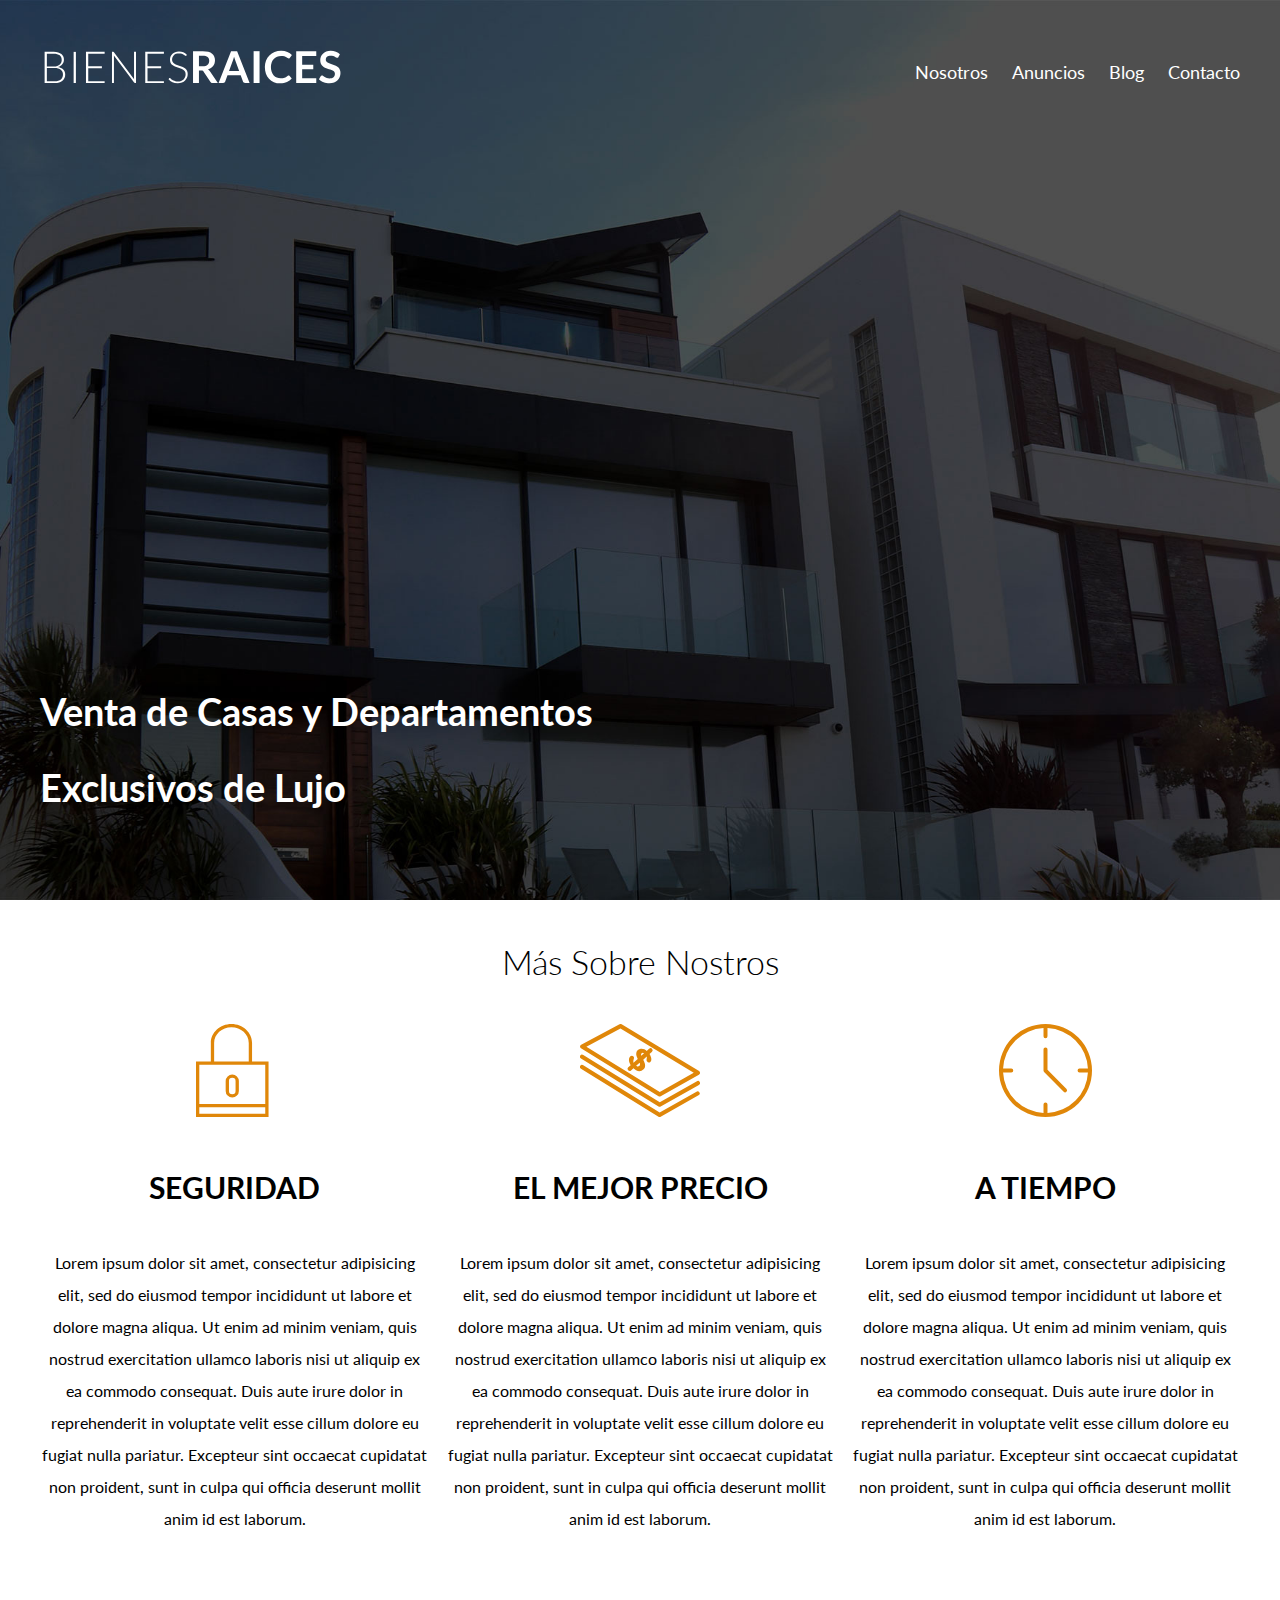
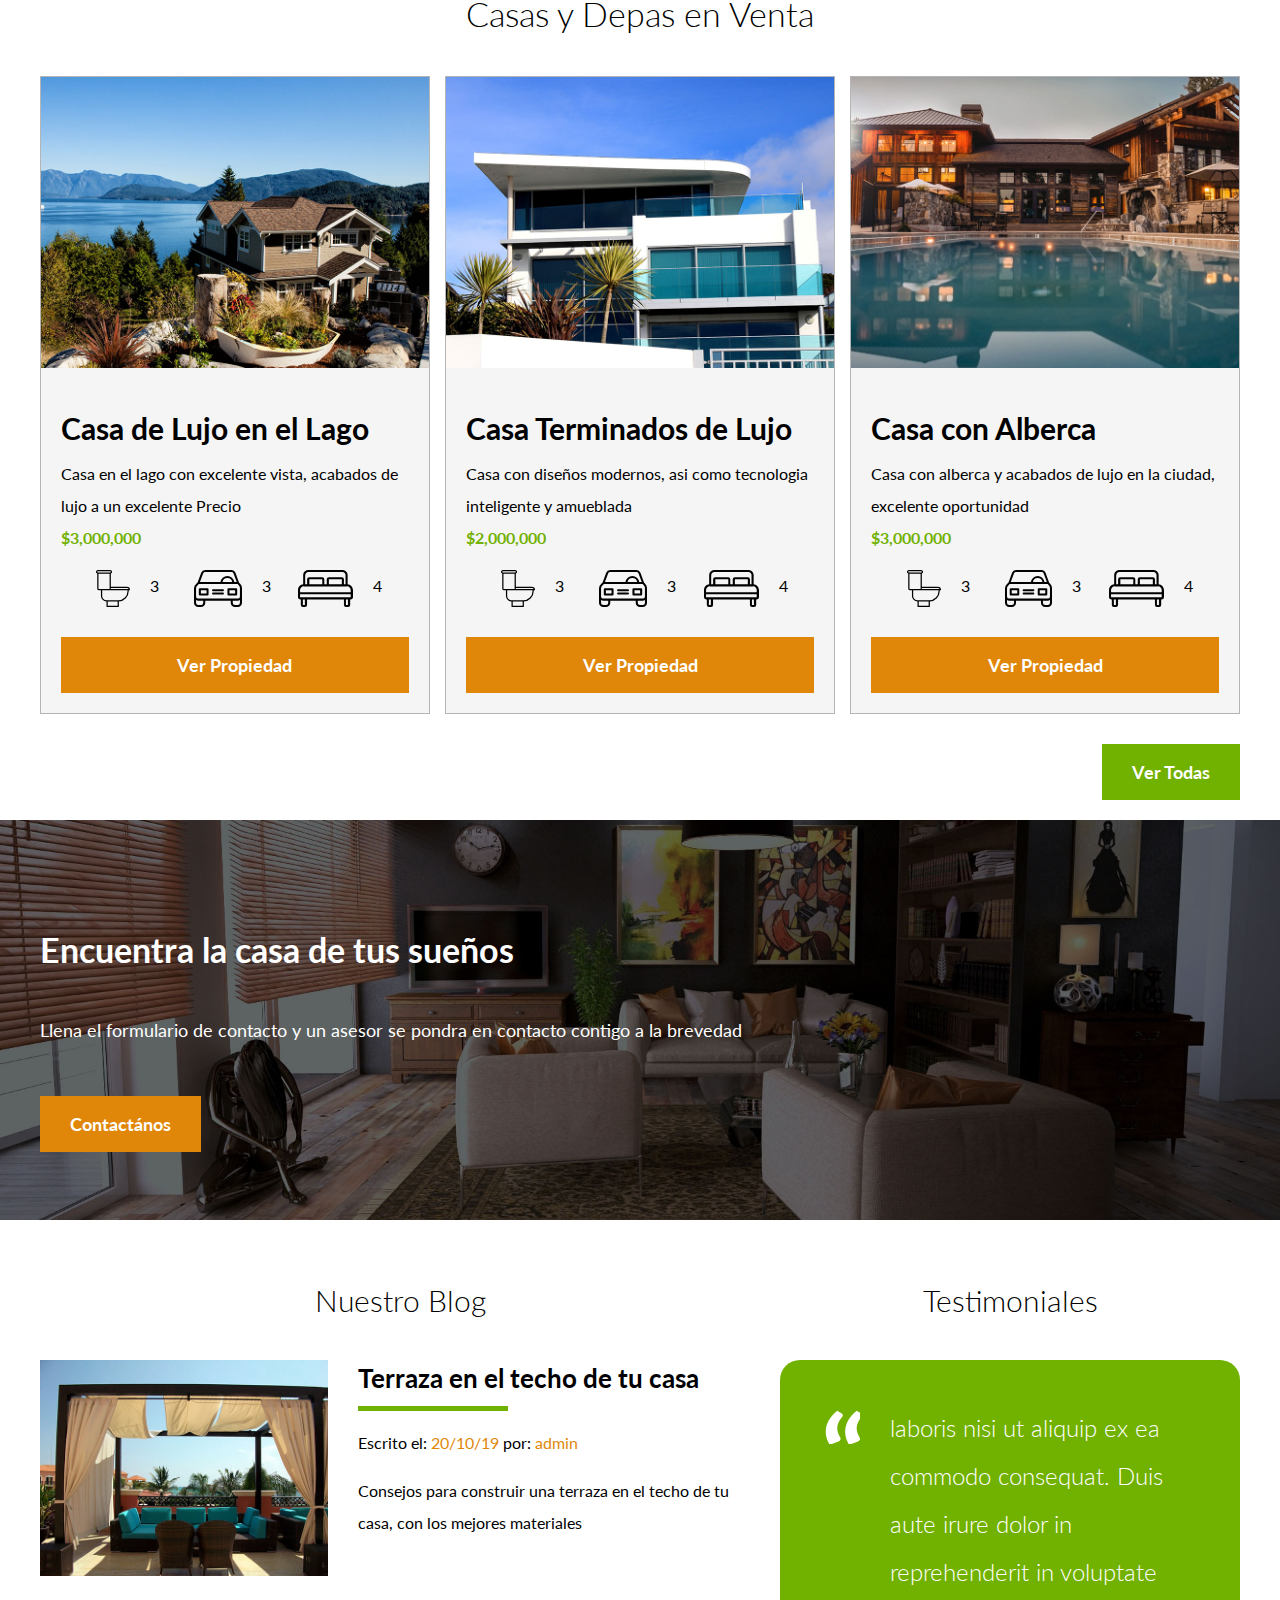
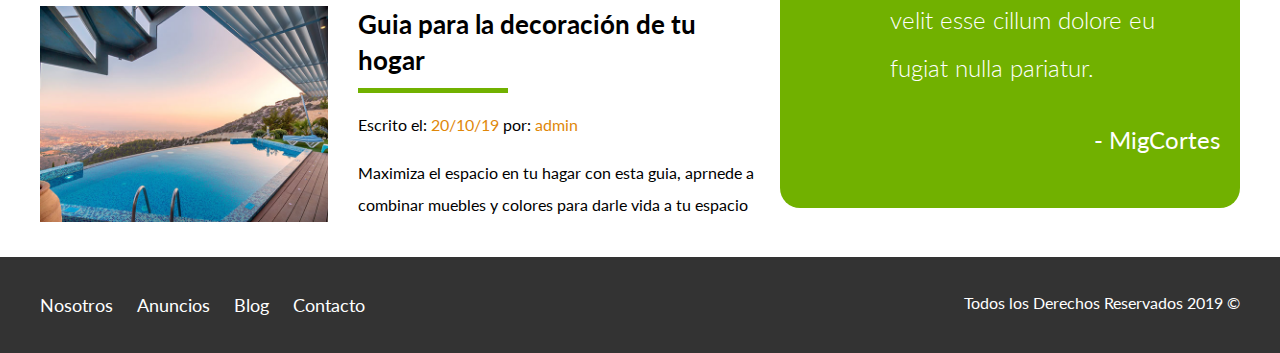
==== commit cbb00f18: "start to create nosotros page" ====
--- a/index.html
+++ b/index.html
@@ -150,42 +150,58 @@
     </div>
   </section>
 
-  <section>
-    <h3>Nuestro Blog</h3>
-
-    <article>
-      <img src="img/blog1.jpg" alt="entrada de blog">
-      <h4>Terraza en el techo de tu casa</h4>
-      <p>Escrito el: 20/10/19 por: admin</p>
-      <p>Consejos para construir una terraza en el techo de tu casa, con los mejores materiales</p>
-    </article>
-
-    <article>
-      <img src="img/blog2.jpg" alt="entrada de blog">
-      <h4>Guia para la decoración de tu hogar</h4>
-      <p>Escrito el: 20/10/19 por: admin</p>
-      <p>Maximiza el espacio en tu hagar con esta guia, aprnede a combinar muebles y colores para darle vida a tu espacio</p>
-    </article>
-  </section>
-
-  <section>
-    <h3>Testimoniales</h3>
-    <blockquote>
-      laboris nisi ut aliquip ex ea commodo consequat.
-      Duis aute irure dolor in reprehenderit in voluptate velit esse cillum dolore eu fugiat nulla pariatur.
-    </blockquote>
-
-    <p>- MigCortes</p>
-  </section>
-  <footer>
-    <nav class="navegacion">
-      <a target="_self" href="nosotros.html">Nosotros</a>
-      <a href="anuncios.html">Anuncios</a>
-      <a href="blog.html">Blog</a>
-      <a href="contacto.html">Contacto</a>
-    </nav>
-    <p>Todos los Derechos Reservados 2019 &copy;</p>
-
+  <div class="seccion-inferior contenedor seccion">
+    <section class="blog">
+      <h3 class="fw-300 centrar-texto">Nuestro Blog</h3>
+
+      <article class="entrada-blog">
+        <div class="imagen">
+          <img src="img/blog1.jpg" alt="entrada de blog">
+        </div>
+        <div class="texto-entrada">
+          <a href="#">
+            <h4>Terraza en el techo de tu casa</h4>
+          </a>
+          <p>Escrito el: <span> 20/10/19</span> por: <span>admin</span></p>
+          <p>Consejos para construir una terraza en el techo de tu casa, con los mejores materiales</p>
+        </div>
+      </article>
+
+      <article class="entrada-blog">
+        <div class="imagen">
+          <img src="img/blog2.jpg" alt="entrada de blog">
+        </div>
+        <div class="texto-entrada">
+          <a href="#">
+            <h4>Guia para la decoración de tu hogar</h4>
+          </a>
+          <p>Escrito el: <span>20/10/19 </span>por:<span> admin</span></p>
+          <p>Maximiza el espacio en tu hagar con esta guia, aprnede a combinar muebles y colores para darle vida a tu espacio</p>
+        </div>
+      </article>
+    </section>
+
+    <section class="testimoniales">
+      <h3 class="fw-300 centrar-texto">Testimoniales</h3>
+      <div class="testimonial">
+        <blockquote>
+          laboris nisi ut aliquip ex ea commodo consequat.
+          Duis aute irure dolor in reprehenderit in voluptate velit esse cillum dolore eu fugiat nulla pariatur.
+        </blockquote>
+        <p>- MigCortes</p>
+      </div>
+    </section>
+  </div>
+  <footer class="site-footer seccion">
+    <div class="contenedor contenedor-footer">
+      <nav class="navegacion">
+        <a target="_self" href="nosotros.html">Nosotros</a>
+        <a href="anuncios.html">Anuncios</a>
+        <a href="blog.html">Blog</a>
+        <a href="contacto.html">Contacto</a>
+      </nav>
+      <p class="copyright">Todos los Derechos Reservados 2019 &copy;</p>
+    </div>
   </footer>
 
 </body>
--- a/css/styles.css
+++ b/css/styles.css
@@ -79,6 +79,11 @@
 }
 
 /*Header */
+.site-header {
+  background-color: #333333;
+  padding: 1rem 0 3rem 0;
+}
+
 .site-header.inicio {
   background-image: url(../img/header.jpg);
   background-position: center center;
@@ -152,7 +157,7 @@
 
 .anuncio {
   flex-basis: calc(33.3% - 1rem);
-  border: 1px solid #B5B5B5;
+  border: .1rem solid #B5B5B5;
   background: #F5F5F5;
 }
 
@@ -213,3 +218,108 @@
 .contenido-contacto p {
   font-size: 1.8rem;
 }
+
+/* Seccion inferior */
+
+.seccion-inferior {
+  display: flex;
+  justify-content: space-between;
+}
+
+.seccion-inferior .blog {
+  flex-basis: 60%;
+}
+
+.seccion-inferior .testimoniales {
+  flex-basis: calc(40% - 2rem);
+
+}
+
+.entrada-blog {
+  display: flex;
+  justify-content: space-between;
+  margin-bottom: 2rem;
+}
+
+.entrada-blog:last-of-type {
+  margin-bottom: 0;
+}
+
+.entrada-blog .imagen {
+  flex-basis: 40%;
+}
+
+.entrada-blog  .texto-entrada {
+  flex-basis: calc(60% - 3rem);
+}
+
+.texto-entrada a {
+  color: black;
+  text-decoration: none;
+}
+
+.texto-entrada h4 {
+  margin: 0;
+  line-height: 1.4;
+}
+
+.texto-entrada h4::after {
+  content: '';
+  display: block;
+  width: 15rem;
+  height: .5rem;
+  background-color: #71B100;
+  margin-top: 1rem;
+}
+
+.texto-entrada span {
+  color: #E08709;
+}
+
+/* Testimoniales */
+
+.testimonial {
+  background-color: #71B100;
+  font-size: 2.4rem;
+  padding: 2rem;
+  color: #FFFFFF;
+  border-radius: 2rem;
+}
+
+.testimonial p {
+  text-align: right;
+}
+
+.testimonial blockquote::before {
+  content: '';
+  background-image: url(../img/comilla.svg);
+  width: 4rem;
+  height: 4rem;
+  position: absolute;
+  top: 0;
+  left: -2rem;
+}
+
+.testimonial blockquote {
+  position: relative;
+  padding-left: 5rem;
+  font-weight: 300;
+}
+
+/* Footer */
+
+.site-footer {
+  background-color: #333333;
+  margin: 0;
+}
+
+.contenedor-footer {
+  padding: 3rem 0;
+  display: flex;
+  justify-content: space-between;
+}
+
+.copyright {
+  margin: 0;
+  color: white;
+}
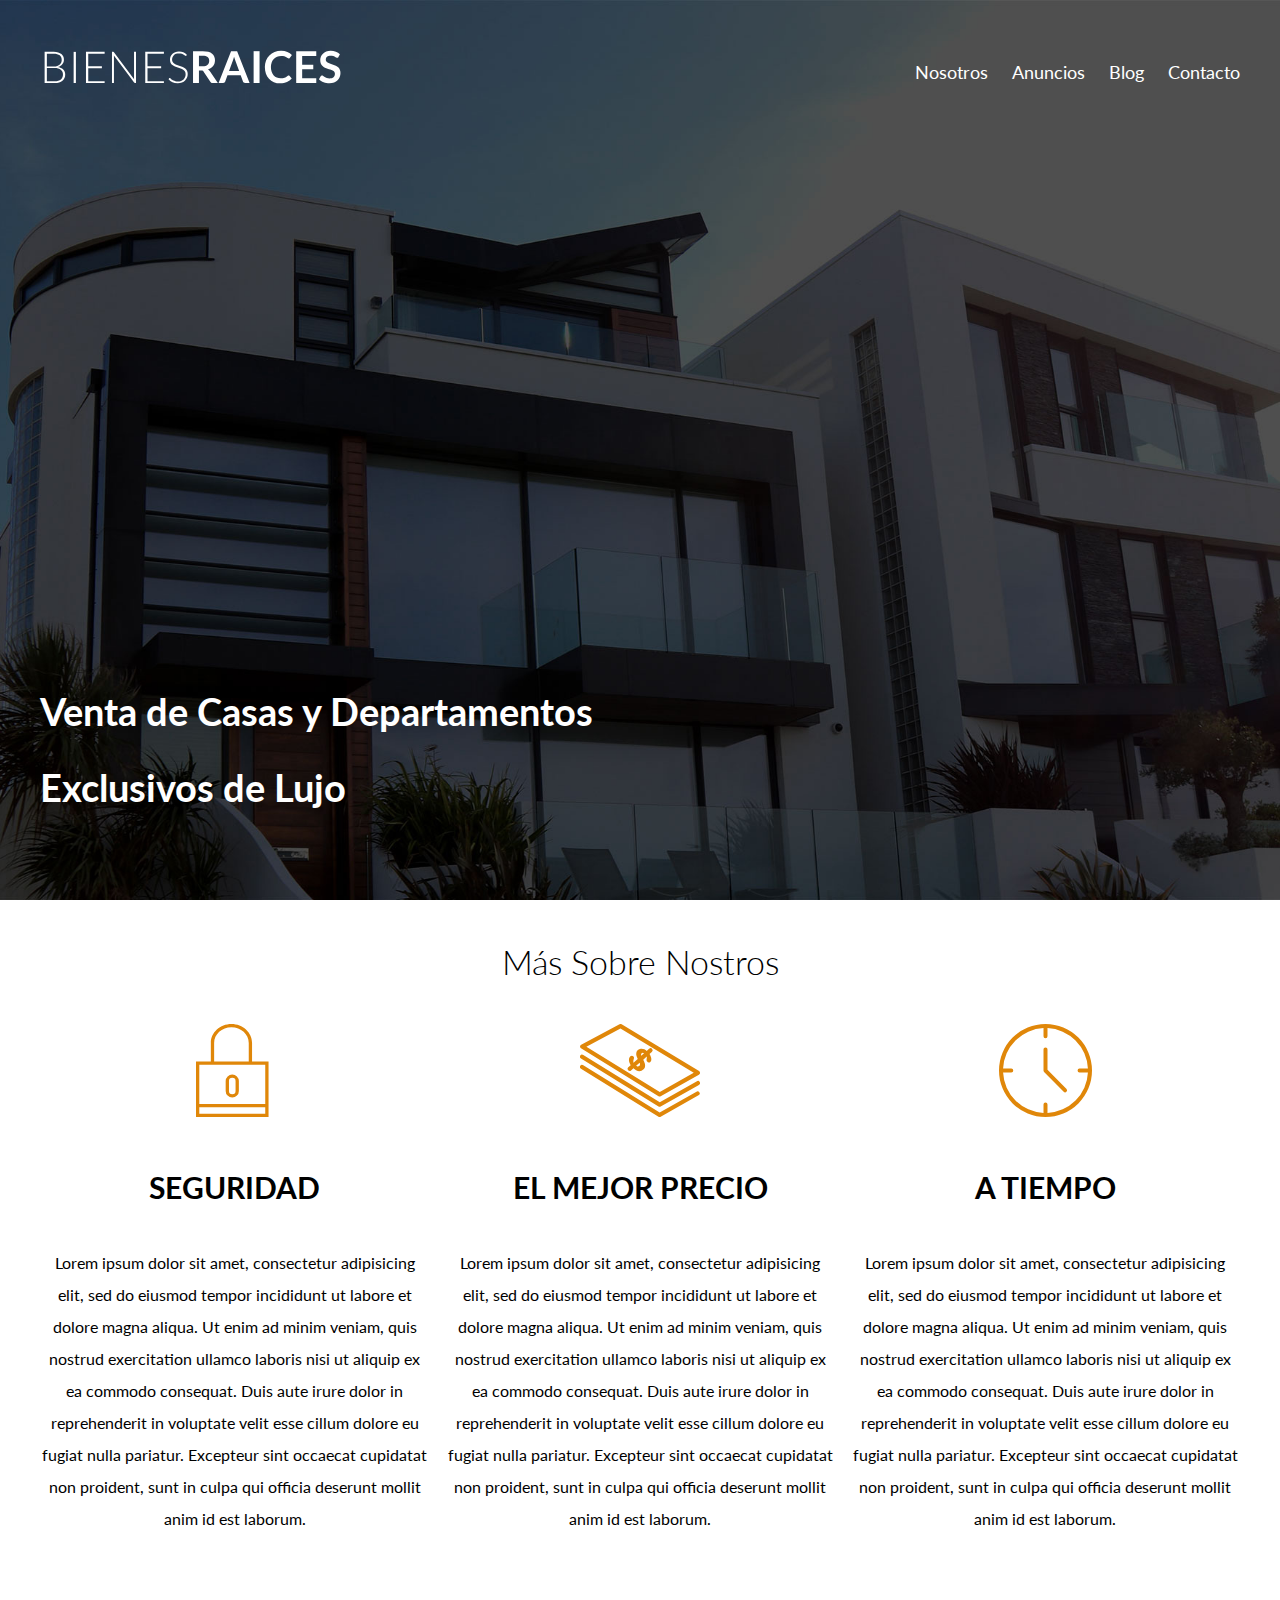
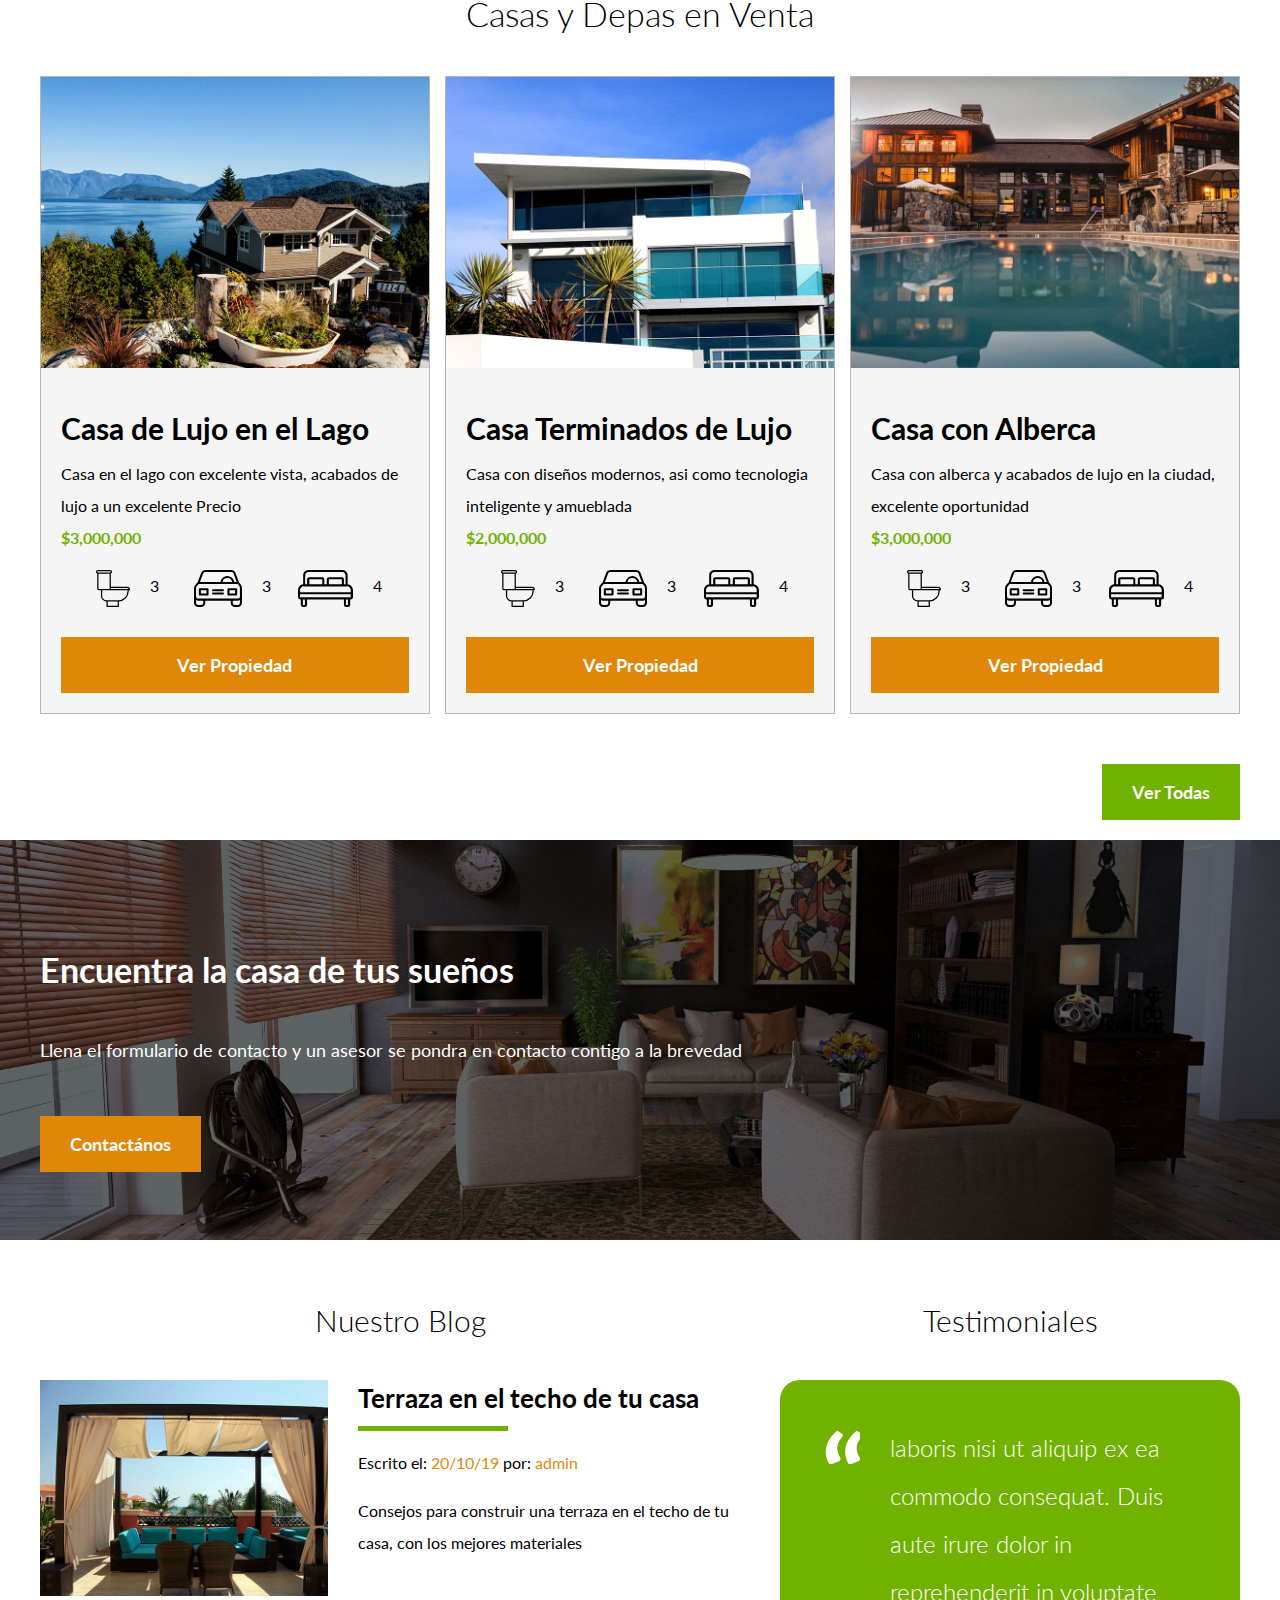
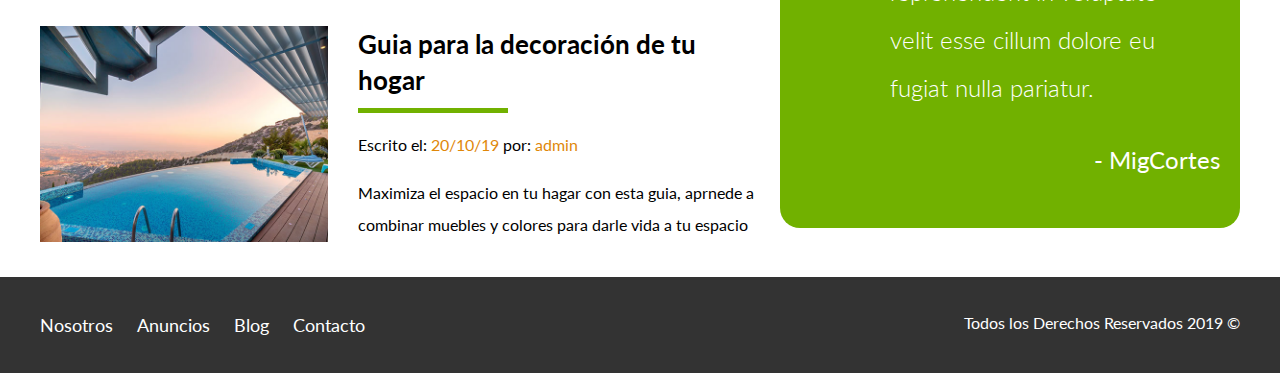
==== commit 1421c3c1: "add anuncios, blog and nosotros" ====
--- a/index.html
+++ b/index.html
@@ -86,7 +86,7 @@
               <p>4</p>
             </li>
           </ul>
-          <a href="#" class="boton boton-amarillo d-block">Ver Propiedad</a>
+          <a href="anuncio.html" class="boton boton-amarillo d-block">Ver Propiedad</a>
         </div>
       </div>
       <div class="anuncio">
@@ -109,7 +109,7 @@
               <p>4</p>
             </li>
           </ul>
-          <a href="#" class="boton boton-amarillo d-block">Ver Propiedad</a>
+          <a href="anuncio.html" class="boton boton-amarillo d-block">Ver Propiedad</a>
         </div>
       </div>
 
@@ -133,7 +133,7 @@
               <p>4</p>
             </li>
           </ul>
-          <a href="#" class="boton boton-amarillo d-block">Ver Propiedad</a>
+          <a href="anuncio.html" class="boton boton-amarillo d-block">Ver Propiedad</a>
         </div>
       </div>
     </div>
@@ -159,7 +159,7 @@
           <img src="img/blog1.jpg" alt="entrada de blog">
         </div>
         <div class="texto-entrada">
-          <a href="#">
+          <a href="entrada.html">
             <h4>Terraza en el techo de tu casa</h4>
           </a>
           <p>Escrito el: <span> 20/10/19</span> por: <span>admin</span></p>
@@ -172,7 +172,7 @@
           <img src="img/blog2.jpg" alt="entrada de blog">
         </div>
         <div class="texto-entrada">
-          <a href="#">
+          <a href="entrada.html">
             <h4>Guia para la decoración de tu hogar</h4>
           </a>
           <p>Escrito el: <span>20/10/19 </span>por:<span> admin</span></p>
--- a/css/styles.css
+++ b/css/styles.css
@@ -56,6 +56,10 @@
 
 .d-block {
   display: block!important;
+}
+
+.contenido-centrado {
+  max-width: 80rem;
 }
 
 /* Botones */
@@ -153,12 +157,17 @@
 .contenedor-anuncios {
   display: flex;
   justify-content: space-between;
+  flex-wrap: wrap;
 }
 
 .anuncio {
-  flex-basis: calc(33.3% - 1rem);
+  /*flex-grow: 0;
+  flex-shrink: 0;
+  flex-basis: calc(33.3% - 1rem);*/
+  flex: 0 0 calc(33.3% - 1rem);
   border: .1rem solid #B5B5B5;
   background: #F5F5F5;
+  margin-bottom: 2rem;
 }
 
 .contenido-anuncio {
@@ -180,6 +189,8 @@
   padding: 0;
   display: flex;
   justify-content: space-evenly;
+  max-width: 50rem;
+  flex: 1;
 
 }
 
@@ -323,3 +334,29 @@
   margin: 0;
   color: white;
 }
+
+
+/* INTERNAS */
+
+/*Nosotros*/
+
+.contenido-nosotros {
+  display: grid;
+  grid-template-columns: 50% 50%;
+  grid-column-gap: 2rem;
+}
+
+.texto-nosotros blockquote{
+  font-weight: 900;
+  font-size: 2rem;
+  margin: 0;
+  padding: .5rem 0 3rem 0;
+}
+
+/* Anuncio */
+
+.resumen-propiedad {
+  display: flex;
+  justify-content: space-between;
+  align-items: center;
+}
